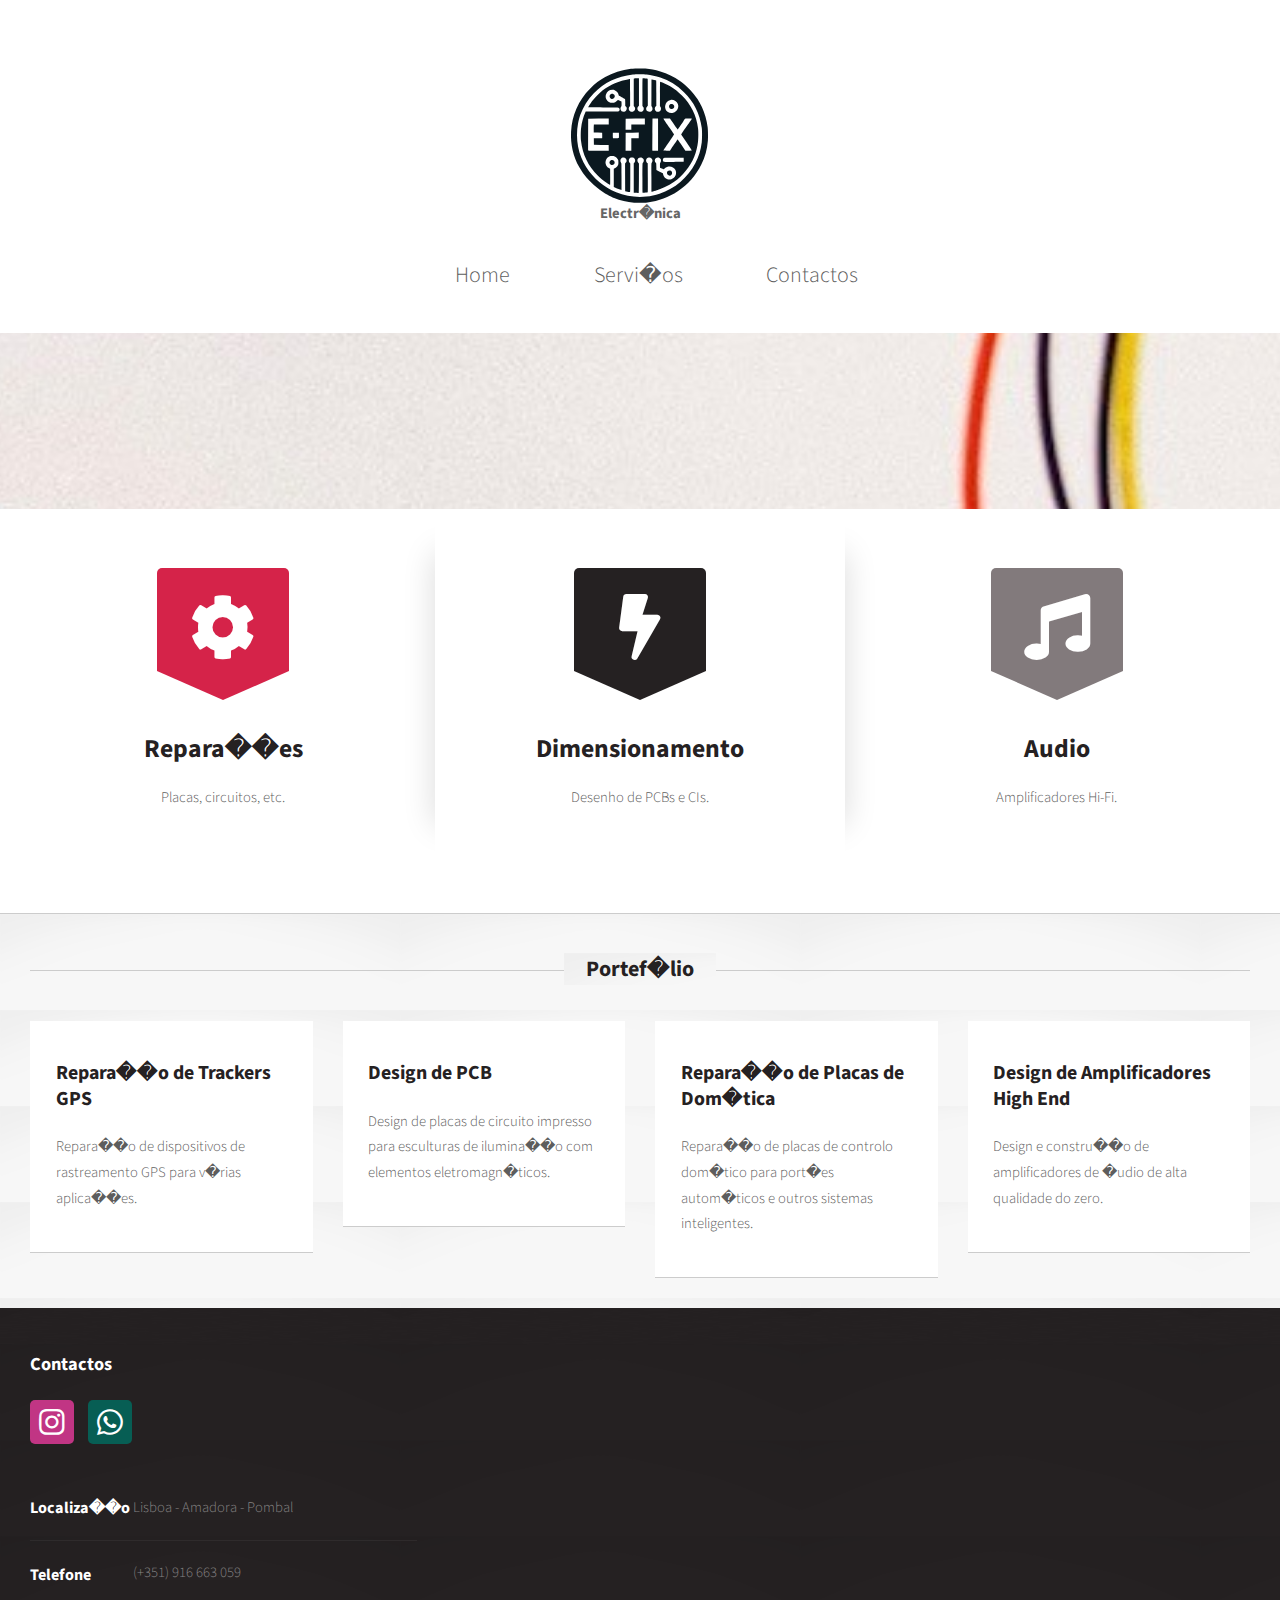
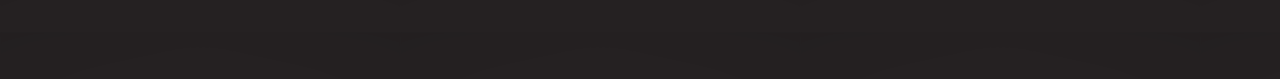
==== index.html @ b4015ce3 "asd" ====
<!DOCTYPE HTML>
<html>
	<head>
		<title>E-Fix ' Electr�nica</title>
		<meta name="viewport" content="width=device-width, initial-scale=1, user-scalable=no" />
		<link rel="stylesheet" href="assets/css/main.css" />
		<link rel="icon" href="images/favicon.ico" type="image/x-icon">
	</head>
	<body class="homepage is-preload">
		<div id="page-wrapper">

			<!-- Header -->
				<section id="header">

					<h1>
						<a href="index.html">
							<img width="150" height="150" src="images/e-fix-vector.svg" alt="e-fix">
						</a>
					</h1>
					    <h2 style="font-size: 1em; text-align: center; margin-top: -15px; color: #666;">Electr�nica</h2>

					<nav id="nav">
						<ul>
							<li class="current"><a href="index.html">Home</a></li>
							<li><a href="#intro">Servi�os</a></li>
							<li><a href="#footer">Contactos</a></li>
						</ul>
					</nav>


					<!-- Banner -->
						<section id="banner">
						</section>

					<!-- Intro -->
						<section id="intro" class="container">
							<div class="row">
								<div class="col-4 col-12-medium">
									<section class="first">
										<i class="icon solid featured fa-cog"></i>
										<header>
											<h2>Repara��es</h2>
										</header>
										<p>Placas, circuitos, etc.</p>
									</section>
								</div>
								<div class="col-4 col-12-medium">
									<section class="middle">
										<i class="icon solid featured alt fa-bolt"></i>
										<header>
											<h2>Dimensionamento</h2>
										</header>
										<p>Desenho de PCBs e CIs.</p>
									</section>
								</div>
								<div class="col-4 col-12-medium">
									<section class="last">
										<i class="icon solid featured alt2 fa-music"></i>
										<header>
											<h2>Audio</h2>
										</header>
										<p>Amplificadores Hi-Fi.</p>
									</section>
								</div>
							</div>
						</section>

				</section>

			<!-- Main -->
				<section id="main">
					<div class="container">
						<div class="row">
							<div class="col-12">

					<!-- Portef�lio com Pequenas Sec��es -->
					<section>
						<header class="major">
							<h2>Portef�lio</h2>
						</header>
						<div class="row">
							<!-- Sec��o do Portef�lio 1 -->
							<div class="col-3 col-6-medium col-12-small">
								<section class="box">
									<header>
										<h3>Repara��o de Trackers GPS</h3>
									</header>
									<p>Repara��o de dispositivos de rastreamento GPS para v�rias aplica��es.</p>
								</section>
							</div>

							<!-- Sec��o do Portef�lio 2 -->
							<div class="col-3 col-6-medium col-12-small">
								<section class="box">
									<header>
										<h3>Design de PCB</h3>
									</header>
									<p>Design de placas de circuito impresso para esculturas de ilumina��o com elementos eletromagn�ticos.</p>
								</section>
							</div>

							<!-- Sec��o do Portef�lio 3 -->
							<div class="col-3 col-6-medium col-12-small">
								<section class="box">
									<header>
										<h3>Repara��o de Placas de Dom�tica</h3>
									</header>
									<p>Repara��o de placas de controlo dom�tico para port�es autom�ticos e outros sistemas inteligentes.</p>
								</section>
							</div>


							<!-- Sec��o do Portef�lio 4 -->
							<div class="col-3 col-6-medium col-12-small">
								<section class="box">
									<header>
										<h3>Design de Amplificadores High End</h3>
									</header>
									<p>Design e constru��o de amplificadores de �udio de alta qualidade do zero.</p>
								</section>
							</div>
						</div>
					</section>

							</div>
						</div>
					</div>
				</section>

			<!-- Footer -->
				<section id="footer">
					<div class="container">
						<div class="row">
							<div class="col-4 col-12-medium">
								<section>
									<header>
										<h2>Contactos</h2>
									</header>
									<ul class="social">
										<li> <a class="icon brands fa-instagram" href="https://instagram.com/e_fix_pt" target="_blank">
												<span class="label">Instagram</span></a></li>
										<li><a class="icon brands fa-whatsapp" href="https://wa.me/916663059" target="_blank"><span class="label">WhatsApp</span></a></li>
									</ul>
									<ul class="contact">
										<li>
											<h3>Localiza��o</h3>
											<p>
												Lisboa - Amadora - Pombal
											</p>
										</li>
										<li>
											<h3>Telefone</h3>
											<p>(+351) 916 663 059</p>
										</li>
									</ul>
								</section>
							</div>
							<div class="col-12">
							</div>
						</div>
					</div>
				</section>

		</div>

		<!-- Scripts -->
			<script src="assets/js/jquery.min.js"></script>
			<script src="assets/js/jquery.dropotron.min.js"></script>
			<script src="assets/js/browser.min.js"></script>
			<script src="assets/js/breakpoints.min.js"></script>
			<script src="assets/js/util.js"></script>
			<script src="assets/js/main.js"></script>

	</body>
</html>
---- assets/css/main.css ----
@import url("fontawesome-all.min.css");
@import url("https://fonts.googleapis.com/css?family=Source+Sans+Pro:300,400,700,900,300italic");

html, body, div, span, applet, object,
iframe, h1, h2, h3, h4, h5, h6, p, blockquote,
pre, a, abbr, acronym, address, big, cite,
code, del, dfn, em, img, ins, kbd, q, s, samp,
small, strike, strong, sub, sup, tt, var, b,
u, i, center, dl, dt, dd, ol, ul, li, fieldset,
form, label, legend, table, caption, tbody,
tfoot, thead, tr, th, td, article, aside,
canvas, details, embed, figure, figcaption,
footer, header, hgroup, menu, nav, output, ruby,
section, summary, time, mark, audio, video {
	margin: 0;
	padding: 0;
	border: 0;
	font-size: 100%;
	font: inherit;
	vertical-align: baseline;}

article, aside, details, figcaption, figure,
footer, header, hgroup, menu, nav, section {
	display: block;}


#nav ul {
    font-size: 22px;
}


body {
	line-height: 1;
}

ol, ul {
	list-style: none;
}

blockquote, q {
	quotes: none;
}

	blockquote:before, blockquote:after, q:before, q:after {
		content: '';
		content: none;
	}

table {
	border-collapse: collapse;
	border-spacing: 0;
}

body {
	-webkit-text-size-adjust: none;
}

mark {
	background-color: transparent;
	color: inherit;
}

input::-moz-focus-inner {
	border: 0;
	padding: 0;
}

input, select, textarea {
	-moz-appearance: none;
	-webkit-appearance: none;
	-ms-appearance: none;
	appearance: none;
}

/* Basic */

	html {
		box-sizing: border-box;
	}

	*, *:before, *:after {
		box-sizing: inherit;
	}

	body {
		background: #252122;
		background-image: url("images/bg02.png");
	}

		body.is-preload *, body.is-preload *:before, body.is-preload *:after {
			-moz-animation: none !important;
			-webkit-animation: none !important;
			-ms-animation: none !important;
			animation: none !important;
			-moz-transition: none !important;
			-webkit-transition: none !important;
			-ms-transition: none !important;
			transition: none !important;
		}

	body, input, textarea, select {
		font-family: 'Source Sans Pro';
		font-weight: 300;
		color: #5d5d5d;
		font-size: 14pt;
		line-height: 1.75em;
	}

	strong, b {
		color: #252122;
		font-weight: 400;
	}

	i, em {
		font-style: italic;
	}

	sub {
		position: relative;
		top: 0.5em;
		font-size: 0.8em;
	}

	sup {
		position: relative;
		top: -0.5em;
		font-size: 0.8em;
	}

	blockquote {
		border-left: solid 0.75em #dddddd;
		padding: 1em 0 1em 1.5em;
		font-style: italic;
	}

	h1, h2, h3, h4, h5, h6 {
		color: #252122;
		font-weight: 700;
	}

	h1 a, h2 a, h3 a, h4 a, h5 a, h6 a {
		color: inherit;
		text-decoration: none;
	}

	h2 {
		font-size: 1.5em;
	}

	h3 {
		font-size: 1.35em;
	}

	a {
		color: #d52349;
		text-decoration: underline;
	}

		a:hover {
			text-decoration: none;
		}

	br.clear {
		clear: both;
	}

	hr {
		border: 0;
		border-top: solid 1px #dddddd;
		height: 1px;
		margin: 2em 0 2em 0;
	}

	p, ul, ol, dl, table {
		margin-bottom: 2em;
	}

/* Container */

	.container {
		margin: 0 auto;
		max-width: 100%;
		width: 70em;
	}

		@media screen and (max-width: 1680px) {

			.container {
				width: 70em;
			}

		}

		@media screen and (max-width: 1280px) {

			.container {
				width: calc(100% - 60px);
			}

		}

		@media screen and (max-width: 980px) {

			.container {
				width: calc(100% - 80px);
			}

		}

		@media screen and (max-width: 736px) {

			.container {
				width: calc(100% - 40px);
			}

		}

/* Row */

	.row {
		display: flex;
		flex-wrap: wrap;
		box-sizing: border-box;
		align-items: stretch;
	}

		.row > * {
			box-sizing: border-box;
		}

		.row.gtr-uniform > * > :last-child {
			margin-bottom: 0;
		}

		.row.aln-left {
			justify-content: flex-start;
		}

		.row.aln-center {
			justify-content: center;
		}

		.row.aln-right {
			justify-content: flex-end;
		}

		.row.aln-top {
			align-items: flex-start;
		}

		.row.aln-middle {
			align-items: center;
		}

		.row.aln-bottom {
			align-items: flex-end;
		}

		.row > .imp {
			order: -1;
		}

		.row > .col-1 {
			width: 8.33333%;
		}

		.row > .off-1 {
			margin-left: 8.33333%;
		}

		.row > .col-2 {
			width: 16.66667%;
		}

		.row > .off-2 {
			margin-left: 16.66667%;
		}

		.row > .col-3 {
			width: 25%;
		}

		.row > .off-3 {
			margin-left: 25%;
		}

		.row > .col-4 {
			width: 33.33333%;
		}

		.row > .off-4 {
			margin-left: 33.33333%;
		}

		.row > .col-5 {
			width: 41.66667%;
		}

		.row > .off-5 {
			margin-left: 41.66667%;
		}

		.row > .col-6 {
			width: 50%;
		}

		.row > .off-6 {
			margin-left: 50%;
		}

		.row > .col-7 {
			width: 58.33333%;
		}

		.row > .off-7 {
			margin-left: 58.33333%;
		}

		.row > .col-8 {
			width: 66.66667%;
		}

		.row > .off-8 {
			margin-left: 66.66667%;
		}

		.row > .col-9 {
			width: 75%;
		}

		.row > .off-9 {
			margin-left: 75%;
		}

		.row > .col-10 {
			width: 83.33333%;
		}

		.row > .off-10 {
			margin-left: 83.33333%;
		}

		.row > .col-11 {
			width: 91.66667%;
		}

		.row > .off-11 {
			margin-left: 91.66667%;
		}

		.row > .col-12 {
			width: 100%;
		}

		.row > .off-12 {
			margin-left: 100%;
		}

		.row.gtr-0 {
			margin-top: 0px;
			margin-left: 0px;
		}

			.row.gtr-0 > * {
				padding: 0px 0 0 0px;
			}

			.row.gtr-0.gtr-uniform {
				margin-top: 0px;
			}

				.row.gtr-0.gtr-uniform > * {
					padding-top: 0px;
				}

		.row.gtr-25 {
			margin-top: -12.5px;
			margin-left: -12.5px;
		}

			.row.gtr-25 > * {
				padding: 12.5px 0 0 12.5px;
			}

			.row.gtr-25.gtr-uniform {
				margin-top: -12.5px;
			}

				.row.gtr-25.gtr-uniform > * {
					padding-top: 12.5px;
				}

		.row.gtr-50 {
			margin-top: -25px;
			margin-left: -25px;
		}

			.row.gtr-50 > * {
				padding: 25px 0 0 25px;
			}

			.row.gtr-50.gtr-uniform {
				margin-top: -25px;
			}

				.row.gtr-50.gtr-uniform > * {
					padding-top: 25px;
				}

		.row {
			margin-top: -50px;
			margin-left: -50px;
		}

			.row > * {
				padding: 50px 0 0 50px;
			}

			.row.gtr-uniform {
				margin-top: -50px;
			}

				.row.gtr-uniform > * {
					padding-top: 50px;
				}

		.row.gtr-150 {
			margin-top: -75px;
			margin-left: -75px;
		}

			.row.gtr-150 > * {
				padding: 75px 0 0 75px;
			}

			.row.gtr-150.gtr-uniform {
				margin-top: -75px;
			}

				.row.gtr-150.gtr-uniform > * {
					padding-top: 75px;
				}

		.row.gtr-200 {
			margin-top: -100px;
			margin-left: -100px;
		}

			.row.gtr-200 > * {
				padding: 100px 0 0 100px;
			}

			.row.gtr-200.gtr-uniform {
				margin-top: -100px;
			}

				.row.gtr-200.gtr-uniform > * {
					padding-top: 100px;
				}

		@media screen and (max-width: 1680px) {

			.row {
				display: flex;
				flex-wrap: wrap;
				box-sizing: border-box;
				align-items: stretch;
			}

				.row > * {
					box-sizing: border-box;
				}

				.row.gtr-uniform > * > :last-child {
					margin-bottom: 0;
				}

				.row.aln-left {
					justify-content: flex-start;
				}

				.row.aln-center {
					justify-content: center;
				}

				.row.aln-right {
					justify-content: flex-end;
				}

				.row.aln-top {
					align-items: flex-start;
				}

				.row.aln-middle {
					align-items: center;
				}

				.row.aln-bottom {
					align-items: flex-end;
				}

				.row > .imp-xlarge {
					order: -1;
				}

				.row > .col-1-xlarge {
					width: 8.33333%;
				}

				.row > .off-1-xlarge {
					margin-left: 8.33333%;
				}

				.row > .col-2-xlarge {
					width: 16.66667%;
				}

				.row > .off-2-xlarge {
					margin-left: 16.66667%;
				}

				.row > .col-3-xlarge {
					width: 25%;
				}

				.row > .off-3-xlarge {
					margin-left: 25%;
				}

				.row > .col-4-xlarge {
					width: 33.33333%;
				}

				.row > .off-4-xlarge {
					margin-left: 33.33333%;
				}

				.row > .col-5-xlarge {
					width: 41.66667%;
				}

				.row > .off-5-xlarge {
					margin-left: 41.66667%;
				}

				.row > .col-6-xlarge {
					width: 50%;
				}

				.row > .off-6-xlarge {
					margin-left: 50%;
				}

				.row > .col-7-xlarge {
					width: 58.33333%;
				}

				.row > .off-7-xlarge {
					margin-left: 58.33333%;
				}

				.row > .col-8-xlarge {
					width: 66.66667%;
				}

				.row > .off-8-xlarge {
					margin-left: 66.66667%;
				}

				.row > .col-9-xlarge {
					width: 75%;
				}

				.row > .off-9-xlarge {
					margin-left: 75%;
				}

				.row > .col-10-xlarge {
					width: 83.33333%;
				}

				.row > .off-10-xlarge {
					margin-left: 83.33333%;
				}

				.row > .col-11-xlarge {
					width: 91.66667%;
				}

				.row > .off-11-xlarge {
					margin-left: 91.66667%;
				}

				.row > .col-12-xlarge {
					width: 100%;
				}

				.row > .off-12-xlarge {
					margin-left: 100%;
				}

				.row.gtr-0 {
					margin-top: 0px;
					margin-left: 0px;
				}

					.row.gtr-0 > * {
						padding: 0px 0 0 0px;
					}

					.row.gtr-0.gtr-uniform {
						margin-top: 0px;
					}

						.row.gtr-0.gtr-uniform > * {
							padding-top: 0px;
						}

				.row.gtr-25 {
					margin-top: -12.5px;
					margin-left: -12.5px;
				}

					.row.gtr-25 > * {
						padding: 12.5px 0 0 12.5px;
					}

					.row.gtr-25.gtr-uniform {
						margin-top: -12.5px;
					}

						.row.gtr-25.gtr-uniform > * {
							padding-top: 12.5px;
						}

				.row.gtr-50 {
					margin-top: -25px;
					margin-left: -25px;
				}

					.row.gtr-50 > * {
						padding: 25px 0 0 25px;
					}

					.row.gtr-50.gtr-uniform {
						margin-top: -25px;
					}

						.row.gtr-50.gtr-uniform > * {
							padding-top: 25px;
						}

				.row {
					margin-top: -50px;
					margin-left: -50px;
				}

					.row > * {
						padding: 50px 0 0 50px;
					}

					.row.gtr-uniform {
						margin-top: -50px;
					}

						.row.gtr-uniform > * {
							padding-top: 50px;
						}

				.row.gtr-150 {
					margin-top: -75px;
					margin-left: -75px;
				}

					.row.gtr-150 > * {
						padding: 75px 0 0 75px;
					}

					.row.gtr-150.gtr-uniform {
						margin-top: -75px;
					}

						.row.gtr-150.gtr-uniform > * {
							padding-top: 75px;
						}

				.row.gtr-200 {
					margin-top: -100px;
					margin-left: -100px;
				}

					.row.gtr-200 > * {
						padding: 100px 0 0 100px;
					}

					.row.gtr-200.gtr-uniform {
						margin-top: -100px;
					}

						.row.gtr-200.gtr-uniform > * {
							padding-top: 100px;
						}

		}

		@media screen and (max-width: 1280px) {

			.row {
				display: flex;
				flex-wrap: wrap;
				box-sizing: border-box;
				align-items: stretch;
			}

				.row > * {
					box-sizing: border-box;
				}

				.row.gtr-uniform > * > :last-child {
					margin-bottom: 0;
				}

				.row.aln-left {
					justify-content: flex-start;
				}

				.row.aln-center {
					justify-content: center;
				}

				.row.aln-right {
					justify-content: flex-end;
				}

				.row.aln-top {
					align-items: flex-start;
				}

				.row.aln-middle {
					align-items: center;
				}

				.row.aln-bottom {
					align-items: flex-end;
				}

				.row > .imp-large {
					order: -1;
				}

				.row > .col-1-large {
					width: 8.33333%;
				}

				.row > .off-1-large {
					margin-left: 8.33333%;
				}

				.row > .col-2-large {
					width: 16.66667%;
				}

				.row > .off-2-large {
					margin-left: 16.66667%;
				}

				.row > .col-3-large {
					width: 25%;
				}

				.row > .off-3-large {
					margin-left: 25%;
				}

				.row > .col-4-large {
					width: 33.33333%;
				}

				.row > .off-4-large {
					margin-left: 33.33333%;
				}

				.row > .col-5-large {
					width: 41.66667%;
				}

				.row > .off-5-large {
					margin-left: 41.66667%;
				}

				.row > .col-6-large {
					width: 50%;
				}

				.row > .off-6-large {
					margin-left: 50%;
				}

				.row > .col-7-large {
					width: 58.33333%;
				}

				.row > .off-7-large {
					margin-left: 58.33333%;
				}

				.row > .col-8-large {
					width: 66.66667%;
				}

				.row > .off-8-large {
					margin-left: 66.66667%;
				}

				.row > .col-9-large {
					width: 75%;
				}

				.row > .off-9-large {
					margin-left: 75%;
				}

				.row > .col-10-large {
					width: 83.33333%;
				}

				.row > .off-10-large {
					margin-left: 83.33333%;
				}

				.row > .col-11-large {
					width: 91.66667%;
				}

				.row > .off-11-large {
					margin-left: 91.66667%;
				}

				.row > .col-12-large {
					width: 100%;
				}

				.row > .off-12-large {
					margin-left: 100%;
				}

				.row.gtr-0 {
					margin-top: 0px;
					margin-left: 0px;
				}

					.row.gtr-0 > * {
						padding: 0px 0 0 0px;
					}

					.row.gtr-0.gtr-uniform {
						margin-top: 0px;
					}

						.row.gtr-0.gtr-uniform > * {
							padding-top: 0px;
						}

				.row.gtr-25 {
					margin-top: -7.5px;
					margin-left: -7.5px;
				}

					.row.gtr-25 > * {
						padding: 7.5px 0 0 7.5px;
					}

					.row.gtr-25.gtr-uniform {
						margin-top: -7.5px;
					}

						.row.gtr-25.gtr-uniform > * {
							padding-top: 7.5px;
						}

				.row.gtr-50 {
					margin-top: -15px;
					margin-left: -15px;
				}

					.row.gtr-50 > * {
						padding: 15px 0 0 15px;
					}

					.row.gtr-50.gtr-uniform {
						margin-top: -15px;
					}

						.row.gtr-50.gtr-uniform > * {
							padding-top: 15px;
						}

				.row {
					margin-top: -30px;
					margin-left: -30px;
				}

					.row > * {
						padding: 30px 0 0 30px;
					}

					.row.gtr-uniform {
						margin-top: -30px;
					}

						.row.gtr-uniform > * {
							padding-top: 30px;
						}

				.row.gtr-150 {
					margin-top: -45px;
					margin-left: -45px;
				}

					.row.gtr-150 > * {
						padding: 45px 0 0 45px;
					}

					.row.gtr-150.gtr-uniform {
						margin-top: -45px;
					}

						.row.gtr-150.gtr-uniform > * {
							padding-top: 45px;
						}

				.row.gtr-200 {
					margin-top: -60px;
					margin-left: -60px;
				}

					.row.gtr-200 > * {
						padding: 60px 0 0 60px;
					}

					.row.gtr-200.gtr-uniform {
						margin-top: -60px;
					}

						.row.gtr-200.gtr-uniform > * {
							padding-top: 60px;
						}

		}

		@media screen and (max-width: 980px) {

			.row {
				display: flex;
				flex-wrap: wrap;
				box-sizing: border-box;
				align-items: stretch;
			}

				.row > * {
					box-sizing: border-box;
				}

				.row.gtr-uniform > * > :last-child {
					margin-bottom: 0;
				}

				.row.aln-left {
					justify-content: flex-start;
				}

				.row.aln-center {
					justify-content: center;
				}

				.row.aln-right {
					justify-content: flex-end;
				}

				.row.aln-top {
					align-items: flex-start;
				}

				.row.aln-middle {
					align-items: center;
				}

				.row.aln-bottom {
					align-items: flex-end;
				}

				.row > .imp-medium {
					order: -1;
				}

				.row > .col-1-medium {
					width: 8.33333%;
				}

				.row > .off-1-medium {
					margin-left: 8.33333%;
				}

				.row > .col-2-medium {
					width: 16.66667%;
				}

				.row > .off-2-medium {
					margin-left: 16.66667%;
				}

				.row > .col-3-medium {
					width: 25%;
				}

				.row > .off-3-medium {
					margin-left: 25%;
				}

				.row > .col-4-medium {
					width: 33.33333%;
				}

				.row > .off-4-medium {
					margin-left: 33.33333%;
				}

				.row > .col-5-medium {
					width: 41.66667%;
				}

				.row > .off-5-medium {
					margin-left: 41.66667%;
				}

				.row > .col-6-medium {
					width: 50%;
				}

				.row > .off-6-medium {
					margin-left: 50%;
				}

				.row > .col-7-medium {
					width: 58.33333%;
				}

				.row > .off-7-medium {
					margin-left: 58.33333%;
				}

				.row > .col-8-medium {
					width: 66.66667%;
				}

				.row > .off-8-medium {
					margin-left: 66.66667%;
				}

				.row > .col-9-medium {
					width: 75%;
				}

				.row > .off-9-medium {
					margin-left: 75%;
				}

				.row > .col-10-medium {
					width: 83.33333%;
				}

				.row > .off-10-medium {
					margin-left: 83.33333%;
				}

				.row > .col-11-medium {
					width: 91.66667%;
				}

				.row > .off-11-medium {
					margin-left: 91.66667%;
				}

				.row > .col-12-medium {
					width: 100%;
				}

				.row > .off-12-medium {
					margin-left: 100%;
				}

				.row.gtr-0 {
					margin-top: 0px;
					margin-left: 0px;
				}

					.row.gtr-0 > * {
						padding: 0px 0 0 0px;
					}

					.row.gtr-0.gtr-uniform {
						margin-top: 0px;
					}

						.row.gtr-0.gtr-uniform > * {
							padding-top: 0px;
						}

				.row.gtr-25 {
					margin-top: -10px;
					margin-left: -10px;
				}

					.row.gtr-25 > * {
						padding: 10px 0 0 10px;
					}

					.row.gtr-25.gtr-uniform {
						margin-top: -10px;
					}

						.row.gtr-25.gtr-uniform > * {
							padding-top: 10px;
						}

				.row.gtr-50 {
					margin-top: -20px;
					margin-left: -20px;
				}

					.row.gtr-50 > * {
						padding: 20px 0 0 20px;
					}

					.row.gtr-50.gtr-uniform {
						margin-top: -20px;
					}

						.row.gtr-50.gtr-uniform > * {
							padding-top: 20px;
						}

				.row {
					margin-top: -40px;
					margin-left: -40px;
				}

					.row > * {
						padding: 40px 0 0 40px;
					}

					.row.gtr-uniform {
						margin-top: -40px;
					}

						.row.gtr-uniform > * {
							padding-top: 40px;
						}

				.row.gtr-150 {
					margin-top: -60px;
					margin-left: -60px;
				}

					.row.gtr-150 > * {
						padding: 60px 0 0 60px;
					}

					.row.gtr-150.gtr-uniform {
						margin-top: -60px;
					}

						.row.gtr-150.gtr-uniform > * {
							padding-top: 60px;
						}

				.row.gtr-200 {
					margin-top: -80px;
					margin-left: -80px;
				}

					.row.gtr-200 > * {
						padding: 80px 0 0 80px;
					}

					.row.gtr-200.gtr-uniform {
						margin-top: -80px;
					}

						.row.gtr-200.gtr-uniform > * {
							padding-top: 80px;
						}

		}

		@media screen and (max-width: 736px) {

			.row {
				display: flex;
				flex-wrap: wrap;
				box-sizing: border-box;
				align-items: stretch;
			}

				.row > * {
					box-sizing: border-box;
				}

				.row.gtr-uniform > * > :last-child {
					margin-bottom: 0;
				}

				.row.aln-left {
					justify-content: flex-start;
				}

				.row.aln-center {
					justify-content: center;
				}

				.row.aln-right {
					justify-content: flex-end;
				}

				.row.aln-top {
					align-items: flex-start;
				}

				.row.aln-middle {
					align-items: center;
				}

				.row.aln-bottom {
					align-items: flex-end;
				}

				.row > .imp-small {
					order: -1;
				}

				.row > .col-1-small {
					width: 8.33333%;
				}

				.row > .off-1-small {
					margin-left: 8.33333%;
				}

				.row > .col-2-small {
					width: 16.66667%;
				}

				.row > .off-2-small {
					margin-left: 16.66667%;
				}

				.row > .col-3-small {
					width: 25%;
				}

				.row > .off-3-small {
					margin-left: 25%;
				}

				.row > .col-4-small {
					width: 33.33333%;
				}

				.row > .off-4-small {
					margin-left: 33.33333%;
				}

				.row > .col-5-small {
					width: 41.66667%;
				}

				.row > .off-5-small {
					margin-left: 41.66667%;
				}

				.row > .col-6-small {
					width: 50%;
				}

				.row > .off-6-small {
					margin-left: 50%;
				}

				.row > .col-7-small {
					width: 58.33333%;
				}

				.row > .off-7-small {
					margin-left: 58.33333%;
				}

				.row > .col-8-small {
					width: 66.66667%;
				}

				.row > .off-8-small {
					margin-left: 66.66667%;
				}

				.row > .col-9-small {
					width: 75%;
				}

				.row > .off-9-small {
					margin-left: 75%;
				}

				.row > .col-10-small {
					width: 83.33333%;
				}

				.row > .off-10-small {
					margin-left: 83.33333%;
				}

				.row > .col-11-small {
					width: 91.66667%;
				}

				.row > .off-11-small {
					margin-left: 91.66667%;
				}

				.row > .col-12-small {
					width: 100%;
				}

				.row > .off-12-small {
					margin-left: 100%;
				}

				.row.gtr-0 {
					margin-top: 0px;
					margin-left: 0px;
				}

					.row.gtr-0 > * {
						padding: 0px 0 0 0px;
					}

					.row.gtr-0.gtr-uniform {
						margin-top: 0px;
					}

						.row.gtr-0.gtr-uniform > * {
							padding-top: 0px;
						}

				.row.gtr-25 {
					margin-top: -5px;
					margin-left: -5px;
				}

					.row.gtr-25 > * {
						padding: 5px 0 0 5px;
					}

					.row.gtr-25.gtr-uniform {
						margin-top: -5px;
					}

						.row.gtr-25.gtr-uniform > * {
							padding-top: 5px;
						}

				.row.gtr-50 {
					margin-top: -10px;
					margin-left: -10px;
				}

					.row.gtr-50 > * {
						padding: 10px 0 0 10px;
					}

					.row.gtr-50.gtr-uniform {
						margin-top: -10px;
					}

						.row.gtr-50.gtr-uniform > * {
							padding-top: 10px;
						}

				.row {
					margin-top: -20px;
					margin-left: -20px;
				}

					.row > * {
						padding: 20px 0 0 20px;
					}

					.row.gtr-uniform {
						margin-top: -20px;
					}

						.row.gtr-uniform > * {
							padding-top: 20px;
						}

				.row.gtr-150 {
					margin-top: -30px;
					margin-left: -30px;
				}

					.row.gtr-150 > * {
						padding: 30px 0 0 30px;
					}

					.row.gtr-150.gtr-uniform {
						margin-top: -30px;
					}

						.row.gtr-150.gtr-uniform > * {
							padding-top: 30px;
						}

				.row.gtr-200 {
					margin-top: -40px;
					margin-left: -40px;
				}

					.row.gtr-200 > * {
						padding: 40px 0 0 40px;
					}

					.row.gtr-200.gtr-uniform {
						margin-top: -40px;
					}

						.row.gtr-200.gtr-uniform > * {
							padding-top: 40px;
						}

		}

/* Form */

	form label {
		display: block;
		color: #252122;
		font-weight: 400;
		margin: 0 0 0.5em 0;
	}

	form input[type=text],
	form input[type=email],
	form input[type=password],
	form select,
	form textarea {
		-webkit-appearance: none;
		display: block;
		border: 0;
		padding: 0.75em 1em;
		font-size: 1em;
		border-radius: 5px;
		border: solid 1px #dddddd;
		background: #fff;
		width: 100%;
	}

		form input[type=text]:focus,
		form input[type=email]:focus,
		form input[type=password]:focus,
		form select:focus,
		form textarea:focus {
			box-shadow: inset 0px 0px 1px 1px #43bff0;
		}

	form textarea {
		height: 15em;
	}

	form ::-webkit-input-placeholder {
		color: #555 !important;
	}

	form :-moz-placeholder {
		color: #555 !important;
	}

	form ::-moz-placeholder {
		color: #555 !important;
	}

	form :-ms-input-placeholder {
		color: #555 !important;
	}

	form ::-moz-focus-inner {
		border: 0;
	}

/* Tables */

	table {
		width: 100%;
	}

		table tr {
			border-top: solid 1px #dddddd;
		}

			table tr:first-child {
				border-top: 0;
			}

		table td {
			padding: 0.5em 1em 0.5em 1em;
		}

		table th {
			text-align: left;
			padding: 0.5em 1em 0.5em 1em;
			font-weight: 700;
			margin: 0 0 1em 0;
		}

		table thead {
			border-bottom: solid 2px #dddddd;
		}

/* Section/Article */

	section, article {
		margin-bottom: 2.5em;
	}

		section > :last-child, section:last-child, article > :last-child, article:last-child {
			margin-bottom: 0;
		}

	header {
		margin: 0 0 1.5em 0;
	}

		header > p {
			display: block;
			font-style: italic;
			margin: 0.5em 0 0 0;
			padding-bottom: 0.5em;
		}

		header.major {
			position: relative;
			text-align: center;
			border-top: solid 1px #ccc;
			top: 1em;
			margin: 0 0 3em 0;
		}

			header.major h2 {
				background: #fff;
				position: relative;
				top: -0.65em;
				display: inline;
				margin: 0;
				padding: 0 1em 0 1em;
			}

	footer {
		margin: 2.25em 0 0 0;
	}

/* Box */

	.box {
		background: #ffffff;
		border-bottom: solid 1px #ccc;
		padding: 2.75em 1.75em 2.75em 1.75em;
	}

		.box .image.featured {
			position: relative;
			width: auto;
			left: 1.75em;
			top: 1.75em;
			margin: -4.5em 0 4.25em -3.5em;
		}

		.box.post header {
			padding-top: 1em;
			margin: 0 0 2em 0;
		}

		.box.post h2 {
			font-size: 2.5em;
			letter-spacing: -0.015em;
		}

		.box.post header > p {
			margin-top: 1.25em;
			font-size: 1.25em;
		}

		.box footer ul.actions {
			margin-bottom: 0;
		}

/* Button */

	input[type="button"],
	input[type="submit"],
	input[type="reset"],
	button,
	.button {
		-webkit-appearance: none;
		display: inline-block;
		text-decoration: none;
		cursor: pointer;
		border: 0;
		border-radius: 5px;
		background: #d52349;
		color: #fff !important;
		font-weight: 700;
		outline: 0;
		font-size: 1.1em;
		padding: 0.65em 1.5em 0.65em 1.5em;
		text-align: center;
		-moz-transition: background-color .25s ease-in-out;
		-webkit-transition: background-color .25s ease-in-out;
		-ms-transition: background-color .25s ease-in-out;
		transition: background-color .25s ease-in-out;
	}

		input[type="button"]:hover,
		input[type="submit"]:hover,
		input[type="reset"]:hover,
		button:hover,
		.button:hover {
			background: #e53359;
		}

		input[type="button"]:active,
		input[type="submit"]:active,
		input[type="reset"]:active,
		button:active,
		.button:active {
			background: #c51349;
		}

		input[type="button"].alt,
		input[type="submit"].alt,
		input[type="reset"].alt,
		button.alt,
		.button.alt {
			background: #252122;
		}

			input[type="button"].alt:hover,
			input[type="submit"].alt:hover,
			input[type="reset"].alt:hover,
			button.alt:hover,
			.button.alt:hover {
				background: #353132;
			}

			input[type="button"].alt:active,
			input[type="submit"].alt:active,
			input[type="reset"].alt:active,
			button.alt:active,
			.button.alt:active {
				background: #151112;
			}

		input[type="button"].icon:before,
		input[type="submit"].icon:before,
		input[type="reset"].icon:before,
		button.icon:before,
		.button.icon:before {
			opacity: 0.35;
			position: relative;
			top: 0.05em;
			margin-right: 0.75em;
		}

		input[type="button"].large,
		input[type="submit"].large,
		input[type="reset"].large,
		button.large,
		.button.large {
			font-size: 1.5em;
			padding: 0.75em 1.5em 0.75em 1.5em;
		}

/* Image */

	.image {
		display: inline-block;
		outline: 0;
	}

		.image img {
			display: block;
			width: 100%;
		}

		.image.centered {
			display: block;
			margin: 0 0 2em 0;
		}

			.image.centered img {
				margin: 0 auto;
				width: auto;
			}

		.image.featured {
			display: block;
			width: 100%;
			margin: 0 0 2em 0;
		}

		.image.left {
			float: left;
			margin: 0 2em 2em 0;
		}

/* List */

	ul {
		list-style: disc;
		padding-left: 1em;
	}

		ul li {
			padding-left: 0.5em;
		}

	ol {
		list-style: decimal;
		padding-left: 1.25em;
	}

		ol li {
			padding-left: 0.25em;
		}

/* Actions */

	ul.actions {
		list-style: none;
		padding-left: 0;
	}

		ul.actions li {
			display: inline-block;
			margin-left: 1em;
			padding-left: 0;
		}

			ul.actions li:first-child {
				margin-left: 0;
			}

/* Links */

	ul.links {
		list-style: none;
		padding-left: 0;
	}

		ul.links li {
			display: inline-block;
			border-left: solid 1px rgba(255, 255, 255, 0.05);
			padding: 0 0 0 1em;
			margin: 0 0 0 1em;
		}

			ul.links li:first-child {
				border-left: 0;
				padding-left: 0;
				margin-left: 0;
			}

/* Contact */

	ul.contact {
		list-style: none;
		padding-left: 0;
	}

		ul.contact li {
			position: relative;
			border-top: solid 1px #ddd;
			padding: 1.3em 0 1.3em 7em;
		}

			ul.contact li h3 {
				position: absolute;
				left: 0;
				top: 1.3em;
				font-size: 1.1em;
			}

			ul.contact li p {
				margin: 0;
			}

			ul.contact li:first-child {
				padding-top: 0;
				border-top: 0;
			}

				ul.contact li:first-child h3 {
					top: 0;
				}

/* Dates */

	ul.dates {
		list-style: none;
		padding-left: 0;
	}

		ul.dates li {
			position: relative;
			border-top: solid 1px #ddd;
			padding: 1.3em 0 1.3em 6.75em;
		}

		ul.dates .date {
			display: block;
			position: absolute;
			left: 0;
			top: 1.3em;
			background-color: #d52349;
			height: 3.5em;
			text-align: center;
			color: #fff;
			line-height: 1em;
			border-top-left-radius: 5px;
			border-bottom-left-radius: 5px;
			padding: 0.5em 0.75em 0 1em;
		}

			ul.dates .date:after {
				content: '';
				position: absolute;
				bottom: 0;
				right: -1.2em;
				border-left: solid 1.25em #d52349;
				border-top: solid 1.8em transparent;
				border-bottom: solid 1.8em transparent;
			}

			ul.dates .date strong {
				display: block;
				font-size: 1.75em;
				padding-top: 0.15em;
			}

		ul.dates h3 {
			font-size: 1.1em;
		}

		ul.dates p {
			margin: 0;
		}

		ul.dates li:first-child {
			border-top: 0;
			padding-top: 0;
		}

			ul.dates li:first-child .date {
				top: 0;
			}

/* Divided */

	ul.divided {
		list-style: none;
		padding-left: 0;
	}

		ul.divided li {
			border-top: solid 1px #ddd;
			padding: 1em 0 1em 0;
		}

			ul.divided li:first-child {
				border-top: 0;
				padding-top: 0;
			}

/* Social */

	ul.social {
		list-style: none;
		padding-left: 0;
		overflow: hidden;
		cursor: default;
		margin: 0 0 3.25em 0;
	}

		ul.social li {
			display: inline-block;
			padding-left: 0;
			margin-left: 0.75em;
		}

			ul.social li:first-child {
				margin-left: 0;
			}

			ul.social li a {
				display: inline-block;
				width: 3em;
				height: 3em;
				text-align: center;
				border-radius: 5px;
				background: #888;
				-moz-transition: background-color .25s ease-in-out;
				-webkit-transition: background-color .25s ease-in-out;
				-ms-transition: background-color .25s ease-in-out;
				transition: background-color .25s ease-in-out;
			}

				ul.social li a:before {
					color: #fff;
					font-size: 2em;
					line-height: 1.5em;
				}

				ul.social li a.fa-facebook {
					background: #3c5a98;
				}

					ul.social li a.fa-facebook:hover {
						background: #4c6aa8;
					}

				ul.social li a.fa-twitter {
					background: #2daae4;
				}

					ul.social li a.fa-twitter:hover {
						background: #3dbaf4;
					}

				ul.social li a.fa-instagram {
					background: #C13584;
				}

				ul.social li a.fa-whatsapp {
					background: #075e54;
				}

					ul.social li a.fa-dribbble:hover {
						background: #d4477b;
					}

				ul.social li a.fa-linkedin {
					background: #006599;
				}

					ul.social li a.fa-linkedin:hover {
						background: #1075a9;
					}

				ul.social li a.fa-tumblr {
					background: #2b4661;
				}

					ul.social li a.fa-tumblr:hover {
						background: #3b5671;
					}

				ul.social li a.fa-google-plus {
					background: #da2713;
				}

					ul.social li a.fa-google-plus:hover {
						background: #ea3723;
					}

/* Icons */

	.icon {
		text-decoration: none;
		position: relative;
		text-decoration: none;
	}

		.icon:before {
			-moz-osx-font-smoothing: grayscale;
			-webkit-font-smoothing: antialiased;
			display: inline-block;
			font-style: normal;
			font-variant: normal;
			text-rendering: auto;
			line-height: 1;
			text-transform: none !important;
			font-family: 'Font Awesome 5 Free';
			font-weight: 400;
		}

		.icon.solid:before {
			font-weight: 900;
		}

		.icon.brands:before {
			font-family: 'Font Awesome 5 Brands';
		}

		.icon:before {
			line-height: inherit;
		}

		.icon > .label {
			display: none;
		}

		.icon.featured {
			position: relative;
			display: inline-block;
			background-color: #d52349;
			width: 9em;
			padding: 1.75em 0 0.75em 0;
			border-top-left-radius: 5px;
			border-top-right-radius: 5px;
			margin: 0 0 4.5em 0;
			cursor: default;
		}

			.icon.featured:before {
				font-size: 4.5em;
				line-height: 1em;
				color: #fff;
			}

			.icon.featured:after {
				content: '';
				position: absolute;
				bottom: -1.95em;
				left: 0;
				border-top: solid 2em #d52349;
				border-left: solid 4.5em transparent;
				border-right: solid 4.5em transparent;
			}

			.icon.featured.alt {
				background-color: #252122;
			}

				.icon.featured.alt:after {
					border-top-color: #252122;
				}

			.icon.featured.alt2 {
				background-color: #827a7c;
			}

				.icon.featured.alt2:after {
					border-top-color: #827a7c;
				}

/* Page Wrapper */

	#page-wrapper > section {
		margin-bottom: 0;
	}

/* Header */

	#header {
		position: relative;
		background: #ffffff;
		border-bottom: solid 1px #ccc;
		padding: 2em 0 4em 0;
		text-align: center;
	}

		#header h1 {
			color: #252122;
			font-weight: 900;
			font-size: 2.5em;
			letter-spacing: -0.035em;
			line-height: 1;
		}

/* Nav */

	#nav {
		margin: 2.5em 0 0 0;
	}

		#nav > ul {
			margin: 0;
		}

			#nav > ul > li {
				display: inline-block;
				font-style: normal;
				margin: 0 0.35em 0 0.35em;
			}

				#nav > ul > li > ul {
					display: none;
				}

				#nav > ul > li > a {
					border-radius: 5px;
					color: #5d5d5d;
					text-decoration: none;
					padding: 0.6em 1.2em 0.6em 1.2em;
					-moz-transition: background-color .25s ease-in-out;
					-webkit-transition: background-color .25s ease-in-out;
					-ms-transition: background-color .25s ease-in-out;
					transition: background-color .25s ease-in-out;
					outline: 0;
				}

				#nav > ul > li:hover > a, #nav > ul > li.active > a {
					background: #f3f3f3;
				}


	.dropotron {
		border-radius: 5px;
		background-color: #252122;
		background-color: rgba(34, 30, 31, 0.98);
		padding: 1.25em 1.5em 1.25em 1.5em;
		font-style: italic;
		min-width: 13em;
		box-shadow: 0px 8px 15px 0px rgba(0, 0, 0, 0.5);
		text-align: left;
		margin-top: -1.25em;
		margin-left: -1px;
		list-style: none;
	}

		.dropotron a, .dropotron span {
			color: #aaa;
			text-decoration: none;
			-moz-transition: color .25s ease-in-out;
			-webkit-transition: color .25s ease-in-out;
			-ms-transition: color .25s ease-in-out;
			transition: color .25s ease-in-out;
		}

		.dropotron li {
			padding: 0.25em 0 0.25em 0;
		}

			.dropotron li:hover > a, .dropotron li:hover > span {
				color: #fff;
			}

		.dropotron.level-0 {
			margin-top: 2em;
		}

			.dropotron.level-0:before {
				content: '';
				display: block;
				position: absolute;
				left: 50%;
				margin-left: -10px;
				top: -9px;
				border-left: solid 10px transparent;
				border-right: solid 10px transparent;
				border-bottom: solid 10px #252122;
				border-bottom-color: rgba(34, 30, 31, 0.98);
			}

/* Banner */

	#banner {
		background: #CCE8F4 url("../../images/wires-banner.jpg");
		background-position: center center;
		background-size: auto 660%;
		background-repeat: no-repeat;
		text-align: center;
		position: relative;
		padding: 4em 0;
		margin: 1em 0 0 0;
	}

		#banner header {
			background-color: rgba(34, 30, 31, 0.98);
			display: inline-block;
			padding: 2.5em 5em;
			border-radius: 2px;
		}

			#banner header h2 {
				color: #fff;
				font-weight: 22;
				font-size: 2.5em;
				margin: 0 0 0.65em 0;
			}

			#banner header p {
				color: #d52349;
				padding: 0;
				font-style: normal;
				margin: 0;
				font-size: 1.5em;
			}

/* Intro */

	#intro {
		text-align: center;
		overflow: hidden;
	}

		#intro section {
			margin: 3em 0;
			padding: 2.5em 0;
		}

		#intro h2 {
			font-size: 1.75em;
		}

		#intro p {
			margin: 0;
		}

		#intro .middle {
			position: relative;
			z-index: 1;
		}

			#intro .middle:before {
				content: '';
				width: 32px;
				height: 100%;
				position: absolute;
				left: -24px;
				top: 0;
				display: block;
				z-index: -1;
				box-shadow: 32px 0 0 0 #fff, 0 -32px 0 0 #fff, 0 32px 0 0 #fff, 32px 32px 0 0 #fff, 32px -32px 0 0 #fff, 0 0 32px 0 rgba(0, 0, 0, 0.15);
			}

			#intro .middle:after {
				content: '';
				width: 32px;
				height: 100%;
				position: absolute;
				right: -24px;
				top: 0;
				display: block;
				z-index: -1;
				box-shadow: -32px 0 0 0 #fff, 0 -32px 0 0 #fff, 0 32px 0 0 #fff, -32px 32px 0 0 #fff, -32px -32px 0 0 #fff, 0 0 32px 0 rgba(0, 0, 0, 0.15);
			}

		#intro .button {
			min-width: 12em;
		}

		#intro footer {
			margin: 0;
		}

/* Main */

	#main {
		position: relative;
		background: #f7f7f7 url("images/bg02.png");
		padding: 4em 0 4em 0;
	}

		#main:before {
			content: '';
			position: absolute;
			top: 0;
			left: 0;
			width: 100%;
			background: url("images/bg01.png");
			background-size: 100% 100%;
			z-index: 0;
			opacity: 0.1;
		}

		#main .major h2 {
			background: #f7f7f7 url("images/bg02.png");
		}

/* Footer */

	#footer {
		position: relative;
		color: #858484;
		padding: 4em 0;
	}

		#footer:before {
			content: '';
			position: absolute;
			top: 0;
			left: 0;
			width: 100%;
			background: url("images/bg01.png");
			background-size: 100% 100%;
			z-index: 0;
			opacity: 0.5;
		}

		#footer a {
			color: #c5c4c4;
		}

		#footer h2, #footer h3, #footer h4, #footer h5, #footer h6, #footer strong, #footer b {
			color: #fff;
		}

			#footer h2 a, #footer h3 a, #footer h4 a, #footer h5 a, #footer h6 a, #footer strong a, #footer b a {
				color: inherit;
			}

		#footer ul.contact li,
		#footer ul.dates li,
		#footer ul.divided li {
			border-top-color: #353434;
			border-top-color: rgba(255, 255, 255, 0.05);
		}

		#footer header {
			margin: 0 0 3em 0;
		}

			#footer header h2 {
				font-size: 1.75em;
			}

/* Copyright */

	#copyright {
		text-align: center;
		margin: 3em 0 2em 0;
	}

		#copyright ul.links {
			display: inline-block;
			background: #2C2929;
			background: rgba(255, 255, 255, 0.05);
			border-radius: 5px;
			margin: 0;
			padding: 0.85em 2.25em 0.85em 2.25em;
		}

/* XLarge */

	@media screen and (max-width: 1680px) {

		/* Basic */

			body, input, textarea, select {
				font-size: 12pt;
			}

	}

/* Large */

	@media screen and (max-width: 1280px) {

		/* Basic */

			body, input, textarea, select {
				font-size: 11pt;
			}

		/* Section/Article */

			header.major {
				margin: 0.75em 0 2.5em 0;
			}

				header.major h2 {
					padding: 0 1em 0 1em;
				}

		/* Social */

			ul.social li {
				margin: 0 0 0.25em 0.75em;
			}

		/* Header */

			#header {
				padding: 4em 0 3em 0;
			}

		/* Banner */

			#banner {
				padding: 6em 0;
				margin: 3em 0 0 0;
			}

		/* Intro */

			#intro {
				padding: 0;
			}

				#intro section {
					padding: 1em 2em;
				}

				#intro .middle:before {
					left: -12px;
				}

				#intro .middle:after {
					right: -12px;
				}

		/* Main */

			#main {
				padding: 30px 0;
			}

		/* Footer */

			#footer {
				padding: 3em 0;
			}

				#footer:before {
					height: 2.5em;
				}

				#footer header {
					margin: 0 0 1.5em 0;
				}

					#footer header h2 {
						font-size: 1.25em;
					}

		/* Copyright */

			#copyright {
				margin: 0;
			}

	}

/* Medium */

	#navPanel, #titleBar {
		display: none;
	}

	@media screen and (max-width: 980px) {

		/* Basic */

			html, body {
				overflow-x: hidden;
			}

		/* Box */

			.box footer ul.actions li {
				margin: 1em 0 0 0;
				display: block;
			}

				.box footer ul.actions li .button {
					width: 100%;
				}

				.box footer ul.actions li:first-child {
					margin-top: 0;
				}

		/* Header */

			#header {
				padding: 3.5em 0 3em 0;
			}

		/* Nav */

			#nav {
				display: none;
			}

		/* Intro */

			#intro {
				padding: 3em 0 0 0;
			}

				#intro section {
					position: relative;
					border-top: solid 1px #dfdfdf;
					margin: 0;
					padding: 40px 0 0 0;
				}

					#intro section.first {
						border-top: 0;
						padding-top: 0;
					}

					#intro section p {
						margin: 0;
					}

				#intro .middle:before, #intro .middle:after {
					display: none;
				}

				#intro footer {
					padding: 3em 0 0 0;
				}

					#intro footer ul.actions {
						margin-bottom: 0;
					}

		/* Main */

			#main {
				padding: 40px 0;
			}

		/* Copyright */

			#copyright ul.links {
				display: block;
			}

		/* Nav */

			#page-wrapper {
				-moz-backface-visibility: hidden;
				-webkit-backface-visibility: hidden;
				-ms-backface-visibility: hidden;
				backface-visibility: hidden;
				-moz-transition: -moz-transform 0.5s ease;
				-webkit-transition: -webkit-transform 0.5s ease;
				-ms-transition: -ms-transform 0.5s ease;
				transition: transform 0.5s ease;
				padding-bottom: 1px;
			}

			#titleBar {
				-moz-backface-visibility: hidden;
				-webkit-backface-visibility: hidden;
				-ms-backface-visibility: hidden;
				backface-visibility: hidden;
				-moz-transition: -moz-transform 0.5s ease;
				-webkit-transition: -webkit-transform 0.5s ease;
				-ms-transition: -ms-transform 0.5s ease;
				transition: transform 0.5s ease;
				display: block;
				height: 44px;
				left: 0;
				position: fixed;
				top: 0;
				width: 100%;
				z-index: 10001;
				background: none;
			}

				#titleBar .toggle {
					text-decoration: none;
					width: 80px;
					height: 60px;
				}

					#titleBar .toggle:before {
						-moz-osx-font-smoothing: grayscale;
						-webkit-font-smoothing: antialiased;
						display: inline-block;
						font-style: normal;
						font-variant: normal;
						text-rendering: auto;
						line-height: 1;
						text-transform: none !important;
						font-family: 'Font Awesome 5 Free';
						font-weight: 900;
					}

					#titleBar .toggle:before {
						content: '\f0c9';
						display: block;
						position: absolute;
						left: 10px;
						top: 10px;
						width: 50px;
						height: 40px;
						line-height: 40px;
						font-size: 18px;
						color: #fff;
						text-align: center;
						background: rgba(150, 150, 150, 0.75);
						border-radius: 5px;
					}

					#titleBar .toggle:active:before {
						background-color: #969696;
					}

			#navPanel {
				-moz-backface-visibility: hidden;
				-webkit-backface-visibility: hidden;
				-ms-backface-visibility: hidden;
				backface-visibility: hidden;
				-moz-transform: translateX(-275px);
				-webkit-transform: translateX(-275px);
				-ms-transform: translateX(-275px);
				transform: translateX(-275px);
				-moz-transition: -moz-transform 0.5s ease;
				-webkit-transition: -webkit-transform 0.5s ease;
				-ms-transition: -ms-transform 0.5s ease;
				transition: transform 0.5s ease;
				display: block;
				height: 100%;
				left: 0;
				overflow-y: auto;
				position: fixed;
				top: 0;
				width: 275px;
				z-index: 10002;
				color: #858484;
				background-image: url("images/bg02.png");
				box-shadow: inset -3px 0px 5px 0px rgba(0, 0, 0, 0.35);
			}

				#navPanel .link {
					display: block;
					color: #888;
					text-decoration: none;
					height: 44px;
					line-height: 44px;
					border-top: solid 1px rgba(255, 255, 255, 0.05);
					padding: 0 1em 0 1em;
					font-style: italic;
				}

					#navPanel .link:first-child {
						border-top: 0;
					}

				#navPanel .indent-1 {
					display: inline-block;
					width: 1em;
				}

				#navPanel .indent-2 {
					display: inline-block;
					width: 2em;
				}

				#navPanel .indent-3 {
					display: inline-block;
					width: 3em;
				}

				#navPanel .indent-4 {
					display: inline-block;
					width: 4em;
				}

				#navPanel .indent-5 {
					display: inline-block;
					width: 5em;
				}

				#navPanel .depth-0 {
					color: #fff;
				}

			body.navPanel-visible #page-wrapper {
				-moz-transform: translateX(275px);
				-webkit-transform: translateX(275px);
				-ms-transform: translateX(275px);
				transform: translateX(275px);
			}

			body.navPanel-visible #titleBar {
				-moz-transform: translateX(275px);
				-webkit-transform: translateX(275px);
				-ms-transform: translateX(275px);
				transform: translateX(275px);
			}

			body.navPanel-visible #navPanel {
				-moz-transform: translateX(0);
				-webkit-transform: translateX(0);
				-ms-transform: translateX(0);
				transform: translateX(0);
			}

	}

/* Small */

	@media screen and (max-width: 736px) {

		/* Basic */

			body, input, textarea, select {
				font-size: 11pt;
			}

			h2, h3, h4, h5, h6 {
				font-size: 1.25em;
			}

		/* Button */

			input[type="button"].large,
			input[type="submit"].large,
			input[type="reset"].large,
			button.large,
			.button.large {
				font-size: 1.1em;
				padding: 0.65em 1.5em 0.65em 1.5em;
			}

		/* Actions */

			ul.actions li {
				margin: 1em 0 0 0;
				display: block;
			}

				ul.actions li .button {
					width: 100%;
				}

				ul.actions li:first-child {
					margin-top: 0;
				}

		/* Section/Article */

			section, article {
				margin-bottom: 20px;
			}

			header {
				margin: 0 0 1em 0;
			}

			footer {
				margin: 2em 0 0 0;
			}

		/* Box */

			.box {
				padding: 25px 15px 20px 15px;
			}

				.box .image.featured {
					left: 15px;
					top: 15px;
					margin: -40px 0 40px -30px;
				}

				.box.post header {
					padding-top: 0;
					margin: 0 0 1em 0;
				}

				.box.post h2 {
					font-size: 1.5em;
					line-height: 1.5em;
				}

				.box.post header > p {
					margin-top: 0;
					font-size: 1em;
				}

		/* Divided */

			ul.divided li {
				padding: 0.5em 0 0.5em 0;
			}

		/* Contact */

			ul.contact li {
				padding: 0.8em 0 0.8em 7em;
			}

				ul.contact li h3 {
					top: 0.8em;
				}

		/* Dates */

			ul.dates li {
				padding-left: 6em;
			}

			ul.dates h3 {
				margin: 0 0 0.5em 0;
			}

		/* Links */

			ul.links li {
				display: block;
				padding: 0.25em 0 0 0;
				margin: 0.25em 0 0 0;
				border-left: 0;
			}

				ul.links li:first-child {
					padding-top: 0;
					margin-top: 0;
				}

		/* Social */

			ul.social li {
				margin: 0 0.5em 0.75em 0;
			}

		/* Icons */

			.icon.featured {
				width: 8em;
				margin: 0 0 3em 0;
			}

				.icon.featured:after {
					border-left: solid 4em transparent;
					border-right: solid 4em transparent;
				}

		/* Header */

			#header {
				text-align: center;
				padding: 2em 0;
			}

				#header h1 {
					color: #252122;
					font-weight: 900;
					font-size: 1.75em;
					letter-spacing: -0.035em;
				}

		/* Intro */

			#intro {
				padding: 2em 0 0 0;
			}

				#intro section {
					padding: 40px 0 0 0;
					margin: 20px 0 0 0;
				}

				#intro h2 {
					font-size: 1.25em;
				}

		/* Banner */

			#banner {
				padding: 6em 0;
				margin: 2em 0 0 0;
			}

				#banner header {
					padding: 1.5em 1em 1.5em 1em;
					display: block;
					border-radius: 0;
				}

					#banner header h2 {
						font-size: 1.5em;
						line-height: 1.5em;
						margin: 0 0 0.25em 0;
					}

					#banner header p {
						font-size: 1.2em;
					}

		/* Main */

			#main {
				padding: 20px 0;
			}

		/* Footer */

			#footer {
				padding: 40px 0 20px 0;
			}

	}
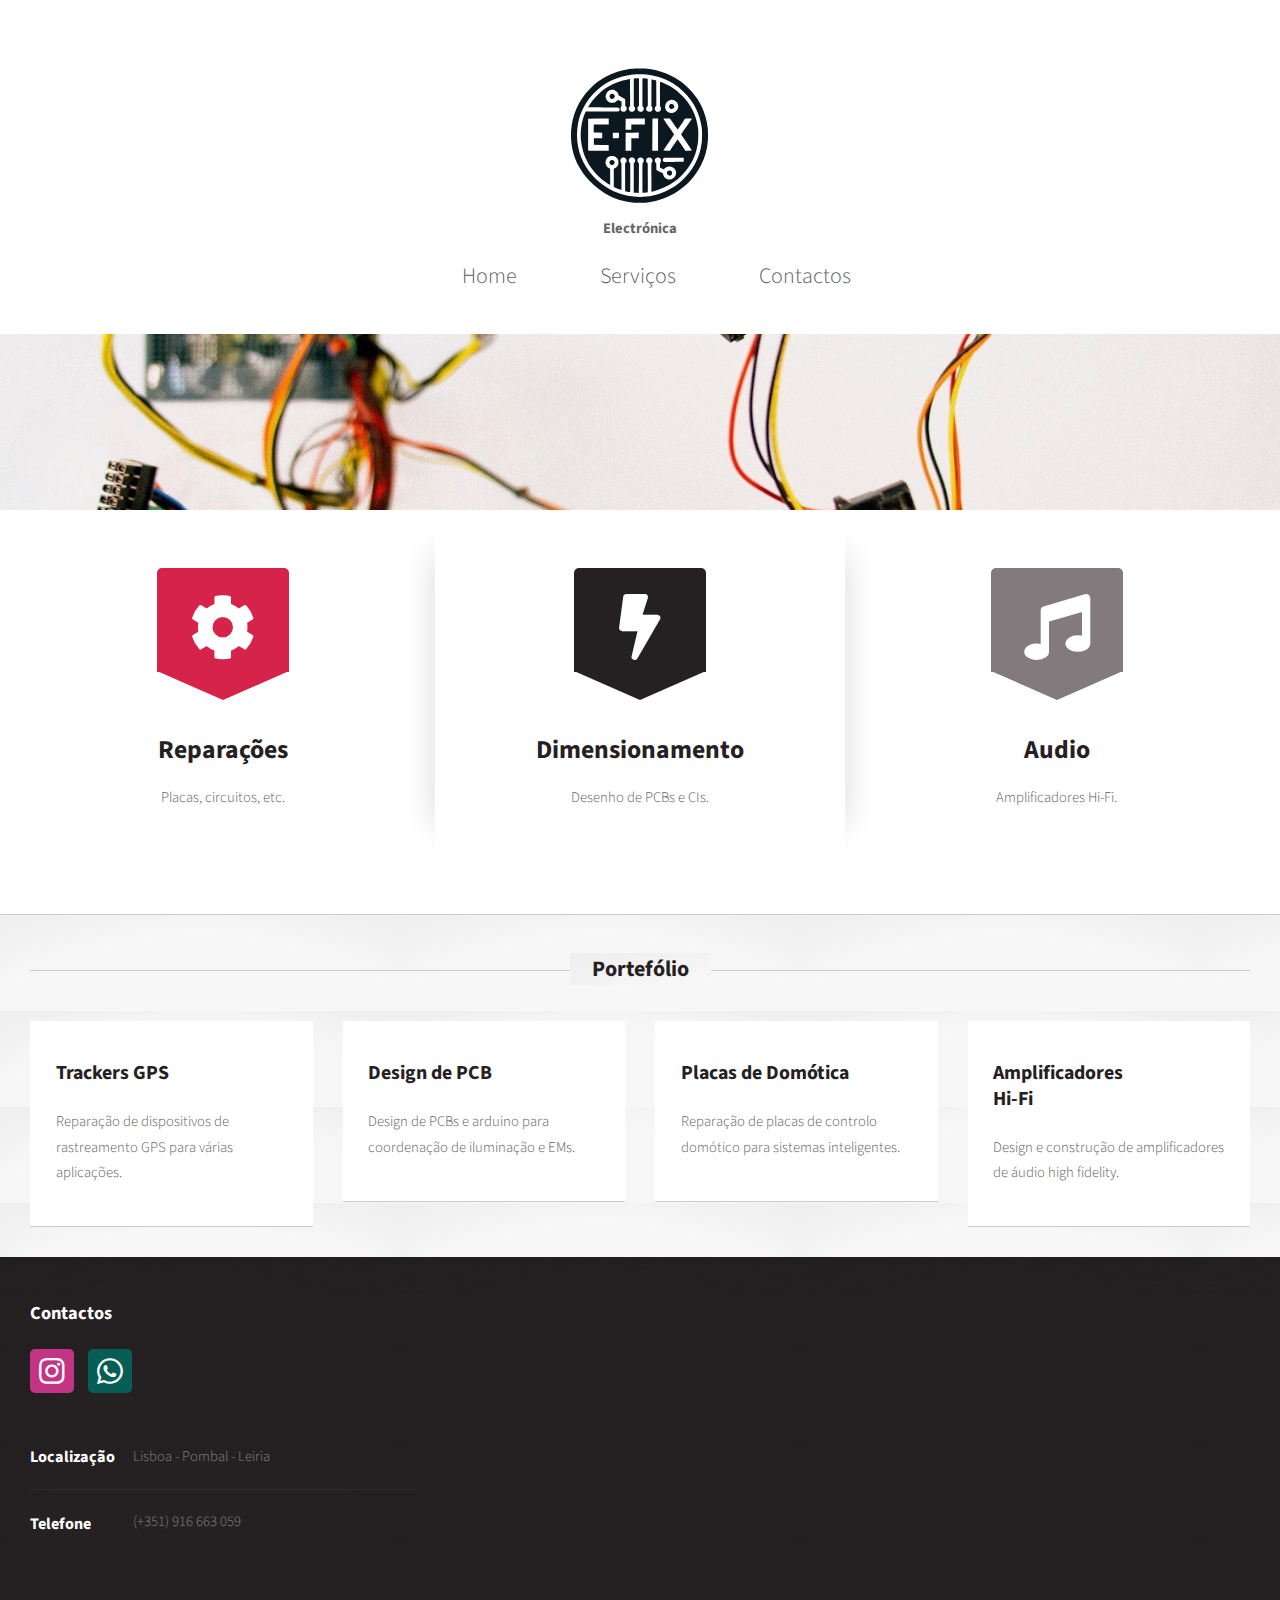
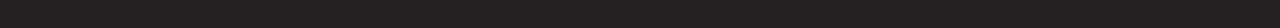
==== commit de64c205: "aa" ====
--- a/index.html
+++ b/index.html
@@ -1,7 +1,8 @@
 <!DOCTYPE HTML>
 <html>
 	<head>
-		<title>E-Fix ' Electr�nica</title>
+		<title>E-Fix Electr�nica</title>
+		<metas charset="UTF-8">
 		<meta name="viewport" content="width=device-width, initial-scale=1, user-scalable=no" />
 		<link rel="stylesheet" href="assets/css/main.css" />
 		<link rel="icon" href="images/favicon.ico" type="image/x-icon">
@@ -17,7 +18,7 @@
 							<img width="150" height="150" src="images/e-fix-vector.svg" alt="e-fix">
 						</a>
 					</h1>
-					    <h2 style="font-size: 1em; text-align: center; margin-top: -15px; color: #666;">Electr�nica</h2>
+					    <h2 style="font-size: 1em; text-align: center; margin-top: 0px; color: #666;">Electr�nica</h2>
 
 					<nav id="nav">
 						<ul>
@@ -83,7 +84,7 @@
 							<div class="col-3 col-6-medium col-12-small">
 								<section class="box">
 									<header>
-										<h3>Repara��o de Trackers GPS</h3>
+										<h3>Trackers GPS</h3>
 									</header>
 									<p>Repara��o de dispositivos de rastreamento GPS para v�rias aplica��es.</p>
 								</section>
@@ -95,7 +96,7 @@
 									<header>
 										<h3>Design de PCB</h3>
 									</header>
-									<p>Design de placas de circuito impresso para esculturas de ilumina��o com elementos eletromagn�ticos.</p>
+									<p>Design de PCBs e arduino para coordena��o de ilumina��o e EMs.</p>
 								</section>
 							</div>
 
@@ -103,9 +104,9 @@
 							<div class="col-3 col-6-medium col-12-small">
 								<section class="box">
 									<header>
-										<h3>Repara��o de Placas de Dom�tica</h3>
+										<h3>Placas de Dom�tica</h3>
 									</header>
-									<p>Repara��o de placas de controlo dom�tico para port�es autom�ticos e outros sistemas inteligentes.</p>
+									<p>Repara��o de placas de controlo dom�tico para sistemas inteligentes.</p>
 								</section>
 							</div>
 
@@ -114,9 +115,9 @@
 							<div class="col-3 col-6-medium col-12-small">
 								<section class="box">
 									<header>
-										<h3>Design de Amplificadores High End</h3>
+										<h3>Amplificadores</h3> <h3>Hi-Fi</h3>
 									</header>
-									<p>Design e constru��o de amplificadores de �udio de alta qualidade do zero.</p>
+									<p>Design e constru��o de amplificadores de �udio high fidelity.</p>
 								</section>
 							</div>
 						</div>
@@ -145,7 +146,7 @@
 										<li>
 											<h3>Localiza��o</h3>
 											<p>
-												Lisboa - Amadora - Pombal
+												Lisboa - Pombal - Leiria
 											</p>
 										</li>
 										<li>
--- a/assets/css/main.css
+++ b/assets/css/main.css
@@ -2087,7 +2087,7 @@
 /* Nav */
 
 	#nav {
-		margin: 2.5em 0 0 0;
+		margin: 1.5em 0 0 0;
 	}
 
 		#nav > ul {
@@ -2174,11 +2174,11 @@
 	#banner {
 		background: #CCE8F4 url("../../images/wires-banner.jpg");
 		background-position: center center;
-		background-size: auto 660%;
+		background-size: cover;
 		background-repeat: no-repeat;
 		text-align: center;
 		position: relative;
-		padding: 4em 0;
+		padding: 3em 0;
 		margin: 1em 0 0 0;
 	}
 
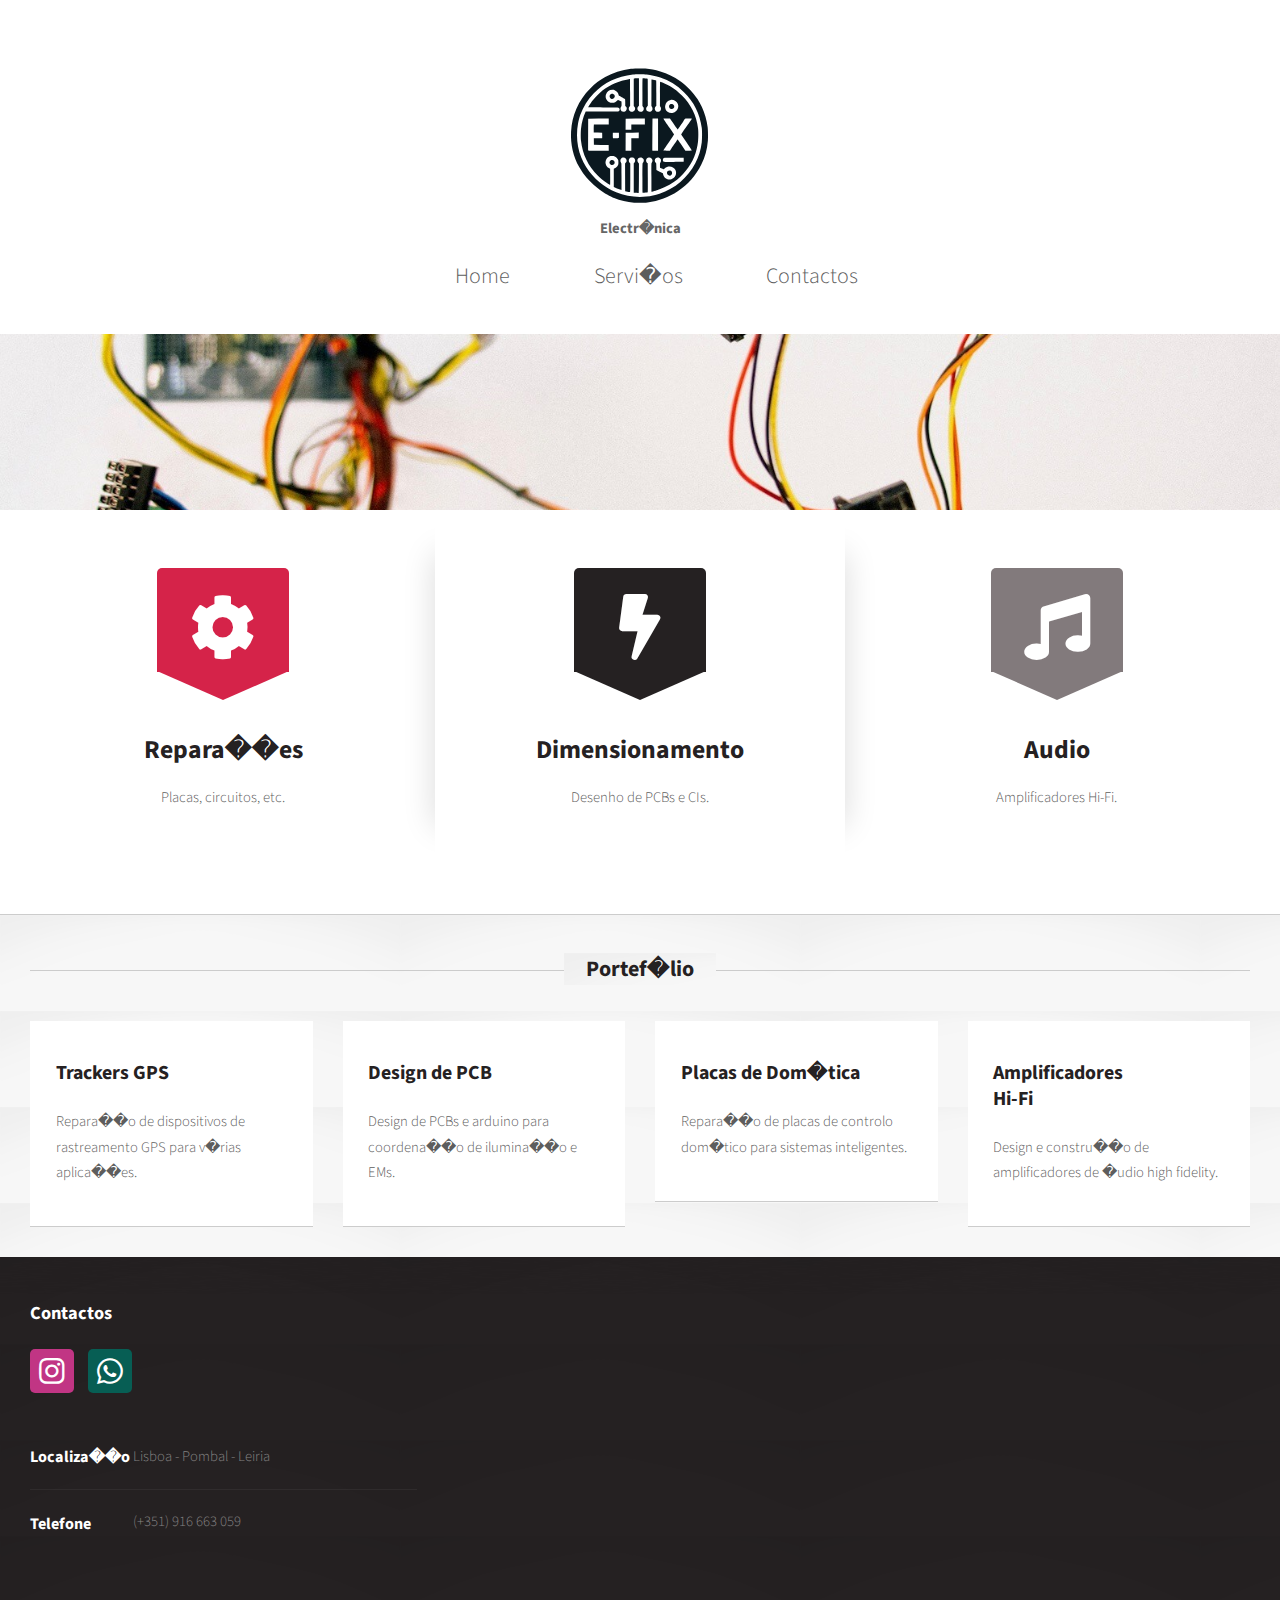
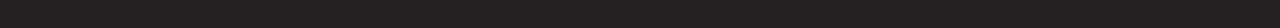
==== commit cf8594c0: "typo" ====
--- a/index.html
+++ b/index.html
@@ -2,7 +2,7 @@
 <html>
 	<head>
 		<title>E-Fix Electr�nica</title>
-		<metas charset="UTF-8">
+		<meta charset="UTF-8">
 		<meta name="viewport" content="width=device-width, initial-scale=1, user-scalable=no" />
 		<link rel="stylesheet" href="assets/css/main.css" />
 		<link rel="icon" href="images/favicon.ico" type="image/x-icon">
@@ -173,4 +173,4 @@
 			<script src="assets/js/main.js"></script>
 
 	</body>
-</html>   +</html>   
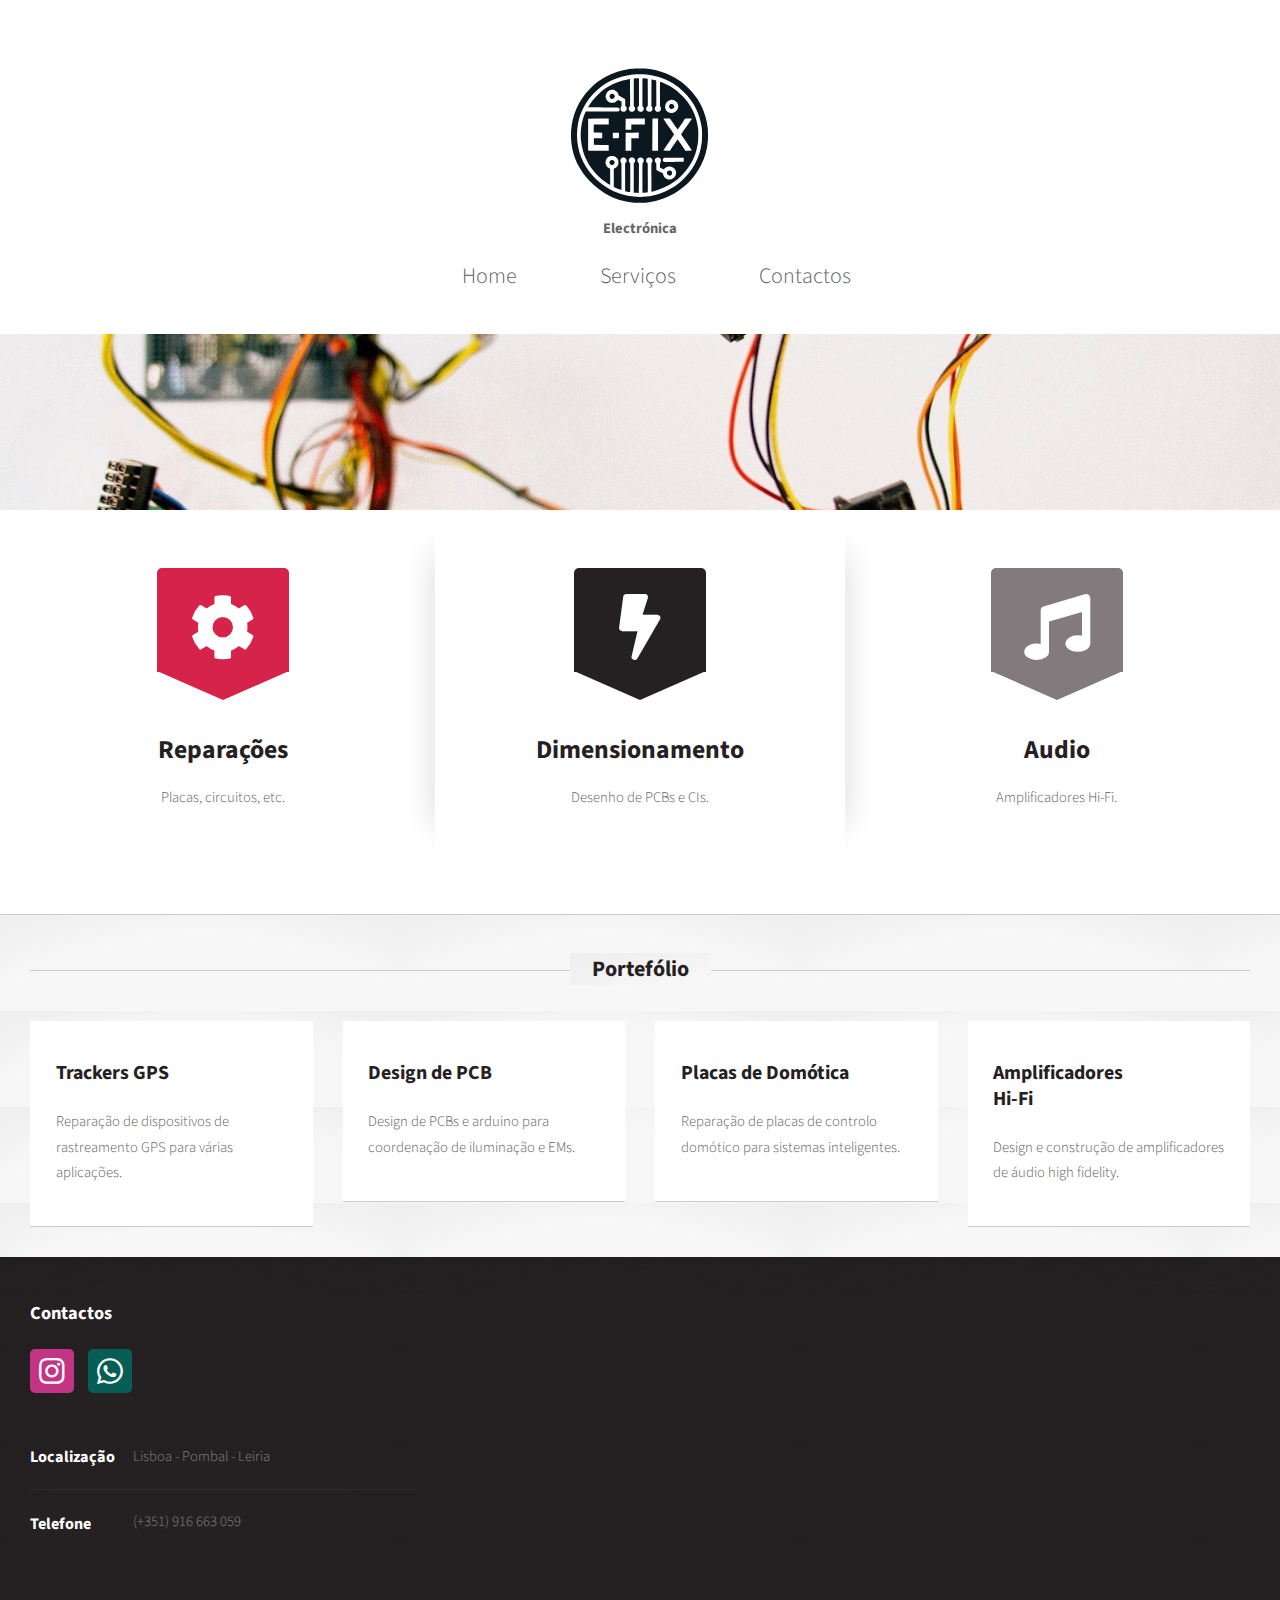
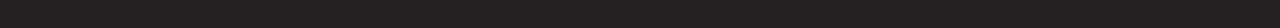
==== commit f2133cf0: "Update index.html" ====
--- a/index.html
+++ b/index.html
@@ -1,8 +1,8 @@
 <!DOCTYPE HTML>
 <html>
 	<head>
-		<title>E-Fix Electr�nica</title>
 		<meta charset="UTF-8">
+		<title>E-Fix Electrónica</title>
 		<meta name="viewport" content="width=device-width, initial-scale=1, user-scalable=no" />
 		<link rel="stylesheet" href="assets/css/main.css" />
 		<link rel="icon" href="images/favicon.ico" type="image/x-icon">
@@ -18,12 +18,12 @@
 							<img width="150" height="150" src="images/e-fix-vector.svg" alt="e-fix">
 						</a>
 					</h1>
-					    <h2 style="font-size: 1em; text-align: center; margin-top: 0px; color: #666;">Electr�nica</h2>
+					    <h2 style="font-size: 1em; text-align: center; margin-top: 0px; color: #666;">Electrónica</h2>
 
 					<nav id="nav">
 						<ul>
 							<li class="current"><a href="index.html">Home</a></li>
-							<li><a href="#intro">Servi�os</a></li>
+							<li><a href="#intro">Serviços</a></li>
 							<li><a href="#footer">Contactos</a></li>
 						</ul>
 					</nav>
@@ -40,7 +40,7 @@
 									<section class="first">
 										<i class="icon solid featured fa-cog"></i>
 										<header>
-											<h2>Repara��es</h2>
+											<h2>Reparações</h2>
 										</header>
 										<p>Placas, circuitos, etc.</p>
 									</section>
@@ -74,50 +74,50 @@
 						<div class="row">
 							<div class="col-12">
 
-					<!-- Portef�lio com Pequenas Sec��es -->
+					<!-- Portefólio com Pequenas Secções -->
 					<section>
 						<header class="major">
-							<h2>Portef�lio</h2>
+							<h2>Portefólio</h2>
 						</header>
 						<div class="row">
-							<!-- Sec��o do Portef�lio 1 -->
+							<!-- Secção do Portefólio 1 -->
 							<div class="col-3 col-6-medium col-12-small">
 								<section class="box">
 									<header>
 										<h3>Trackers GPS</h3>
 									</header>
-									<p>Repara��o de dispositivos de rastreamento GPS para v�rias aplica��es.</p>
+									<p>Reparação de dispositivos de rastreamento GPS para várias aplicações.</p>
 								</section>
 							</div>
 
-							<!-- Sec��o do Portef�lio 2 -->
+							<!-- Secção do Portefólio 2 -->
 							<div class="col-3 col-6-medium col-12-small">
 								<section class="box">
 									<header>
 										<h3>Design de PCB</h3>
 									</header>
-									<p>Design de PCBs e arduino para coordena��o de ilumina��o e EMs.</p>
+									<p>Design de PCBs e arduino para coordenação de iluminação e EMs.</p>
 								</section>
 							</div>
 
-							<!-- Sec��o do Portef�lio 3 -->
+							<!-- Secção do Portefólio 3 -->
 							<div class="col-3 col-6-medium col-12-small">
 								<section class="box">
 									<header>
-										<h3>Placas de Dom�tica</h3>
+										<h3>Placas de Domótica</h3>
 									</header>
-									<p>Repara��o de placas de controlo dom�tico para sistemas inteligentes.</p>
+									<p>Reparação de placas de controlo domótico para sistemas inteligentes.</p>
 								</section>
 							</div>
 
 
-							<!-- Sec��o do Portef�lio 4 -->
+							<!-- Secção do Portefólio 4 -->
 							<div class="col-3 col-6-medium col-12-small">
 								<section class="box">
 									<header>
 										<h3>Amplificadores</h3> <h3>Hi-Fi</h3>
 									</header>
-									<p>Design e constru��o de amplificadores de �udio high fidelity.</p>
+									<p>Design e construção de amplificadores de áudio high fidelity.</p>
 								</section>
 							</div>
 						</div>
@@ -144,7 +144,7 @@
 									</ul>
 									<ul class="contact">
 										<li>
-											<h3>Localiza��o</h3>
+											<h3>Localização</h3>
 											<p>
 												Lisboa - Pombal - Leiria
 											</p>
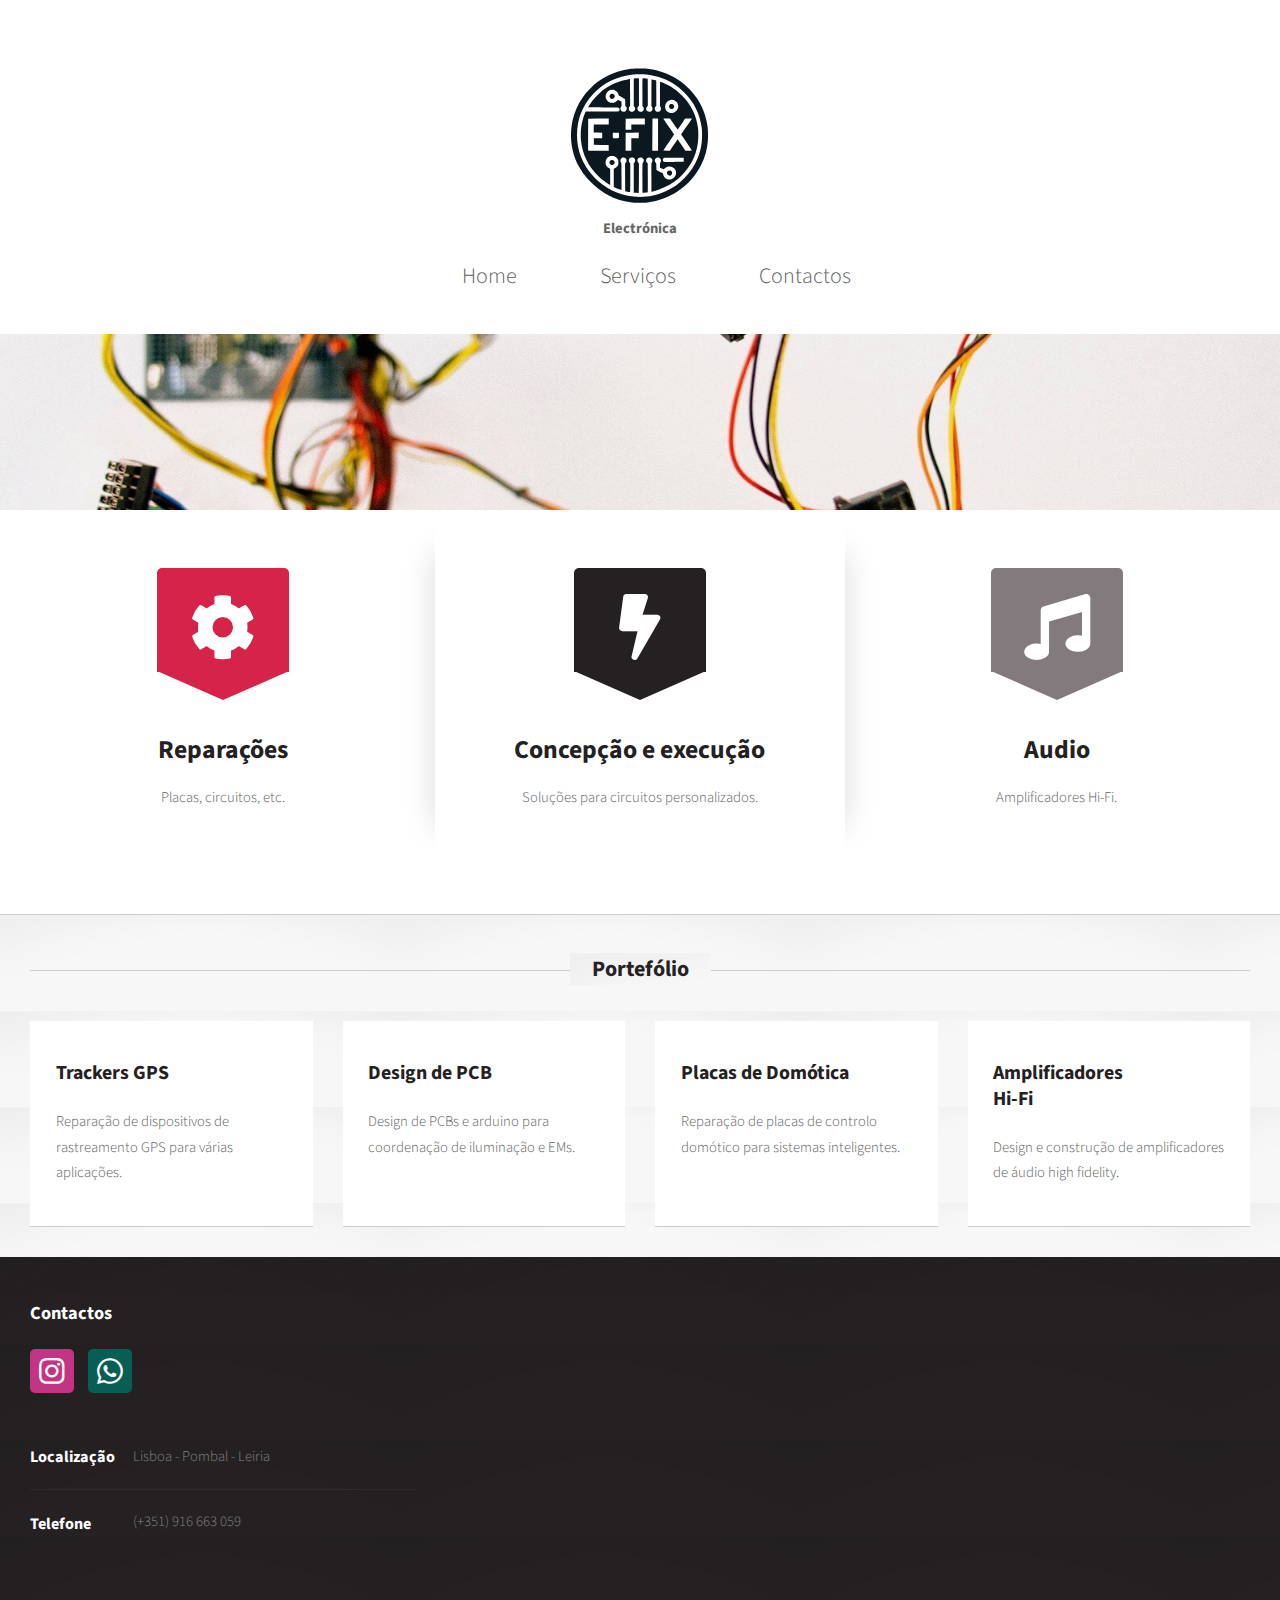
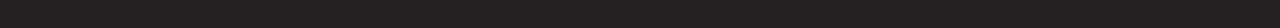
==== commit 0c70194e: "Update index.html" ====
--- a/index.html
+++ b/index.html
@@ -49,9 +49,9 @@
 									<section class="middle">
 										<i class="icon solid featured alt fa-bolt"></i>
 										<header>
-											<h2>Dimensionamento</h2>
+											<h2>Concepção e execução</h2>
 										</header>
-										<p>Desenho de PCBs e CIs.</p>
+										<p>Soluções para circuitos personalizados.</p>
 									</section>
 								</div>
 								<div class="col-4 col-12-medium">
--- a/assets/css/main.css
+++ b/assets/css/main.css
@@ -1569,6 +1569,7 @@
 /* Box */
 
 	.box {
+		height: 100%;
 		background: #ffffff;
 		border-bottom: solid 1px #ccc;
 		padding: 2.75em 1.75em 2.75em 1.75em;
@@ -2904,4 +2905,4 @@
 				padding: 40px 0 20px 0;
 			}
 
-	}+	}
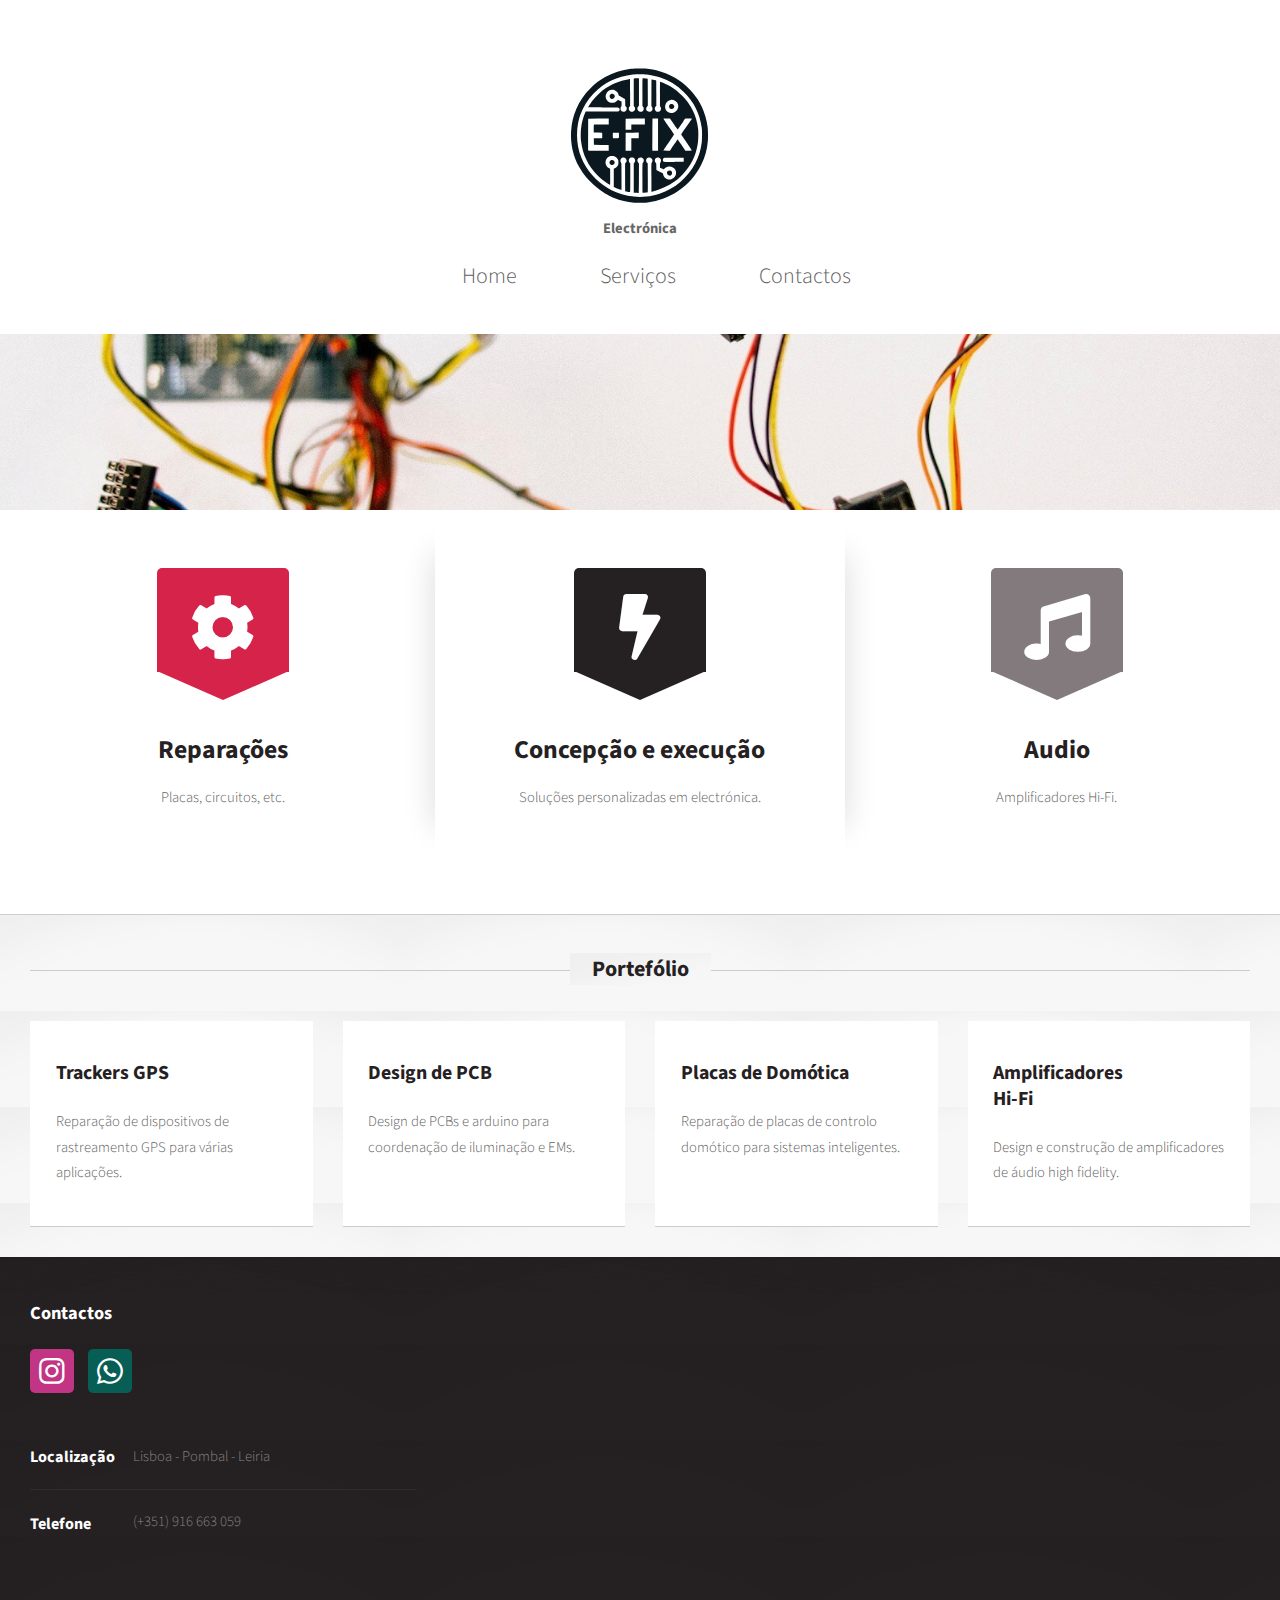
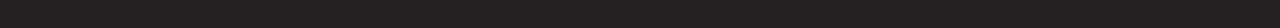
==== commit 9b52114d: "Update index.html" ====
--- a/index.html
+++ b/index.html
@@ -51,7 +51,7 @@
 										<header>
 											<h2>Concepção e execução</h2>
 										</header>
-										<p>Soluções para circuitos personalizados.</p>
+										<p>Soluções personalizadas em electrónica.</p>
 									</section>
 								</div>
 								<div class="col-4 col-12-medium">
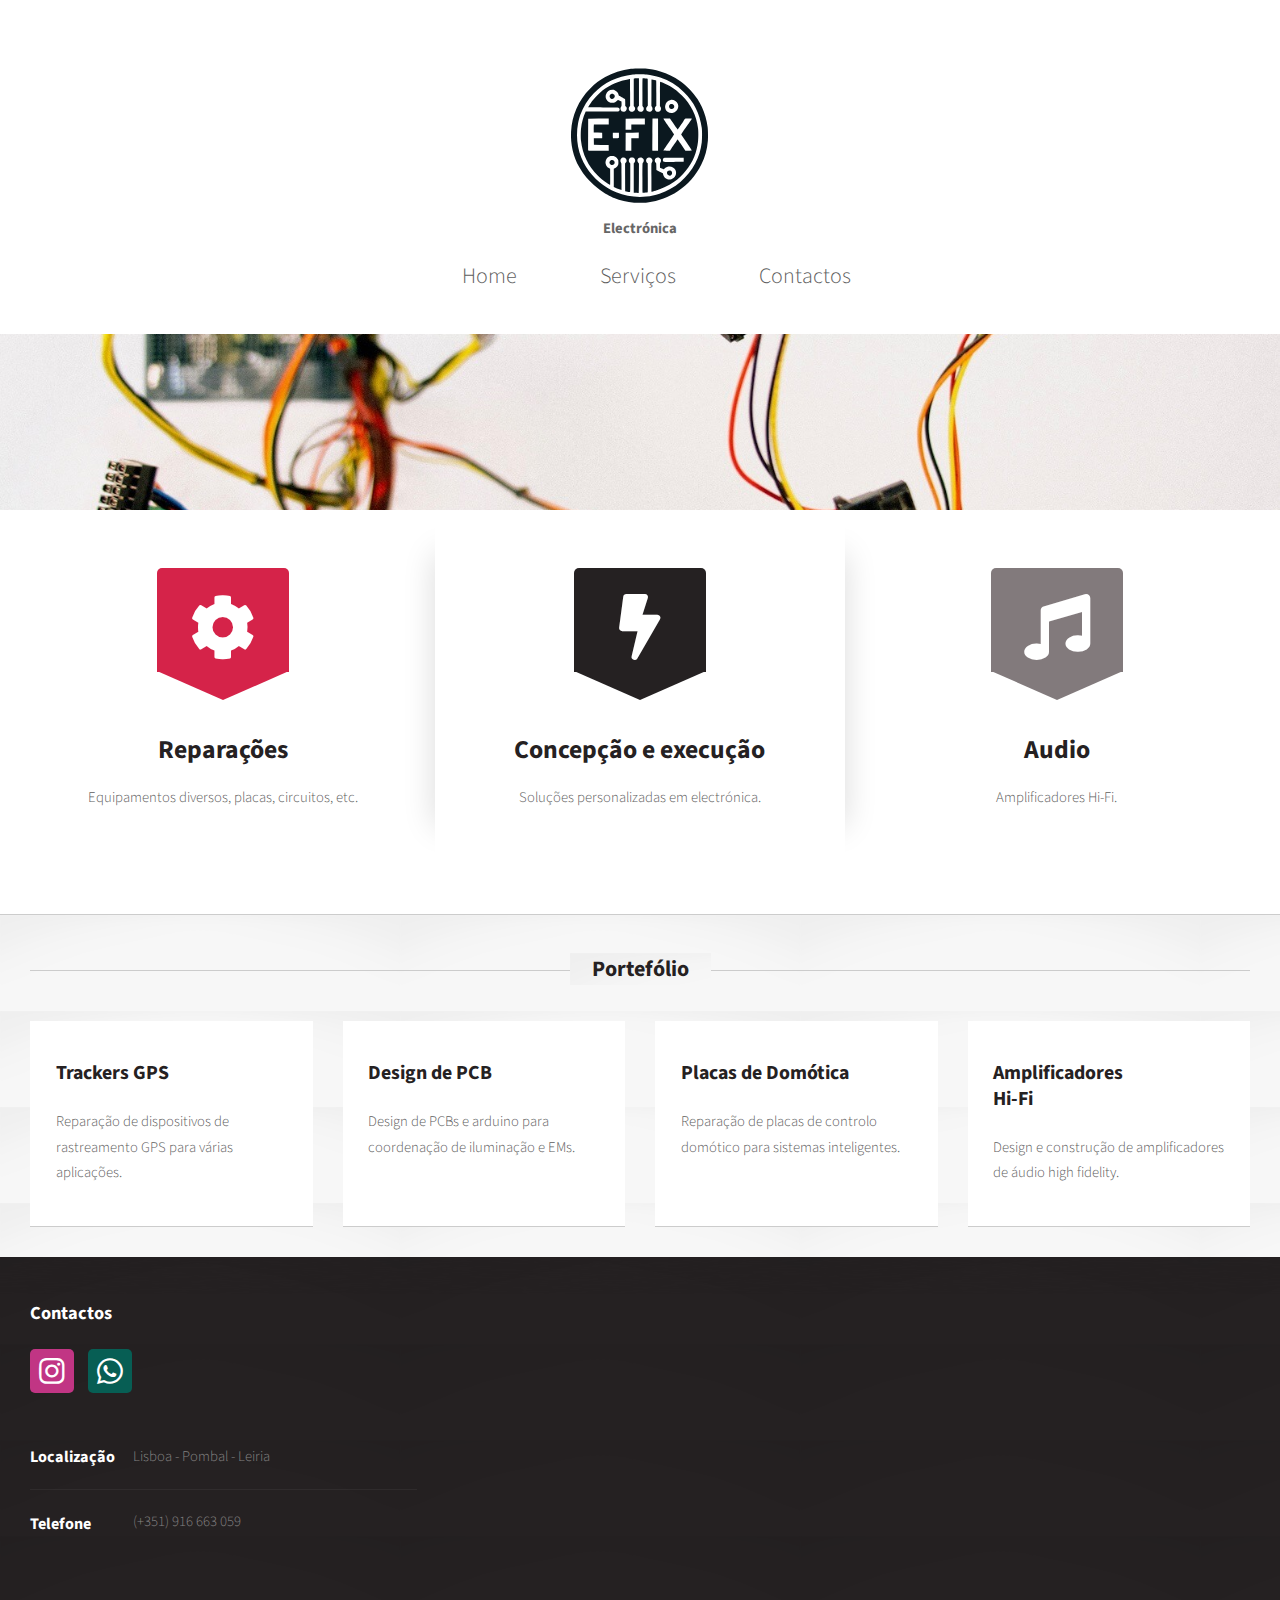
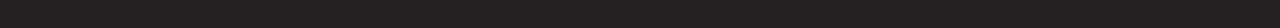
==== commit 032d8f21: "Update index.html" ====
--- a/index.html
+++ b/index.html
@@ -42,7 +42,7 @@
 										<header>
 											<h2>Reparações</h2>
 										</header>
-										<p>Placas, circuitos, etc.</p>
+										<p>Equipamentos diversos, placas, circuitos, etc.</p>
 									</section>
 								</div>
 								<div class="col-4 col-12-medium">
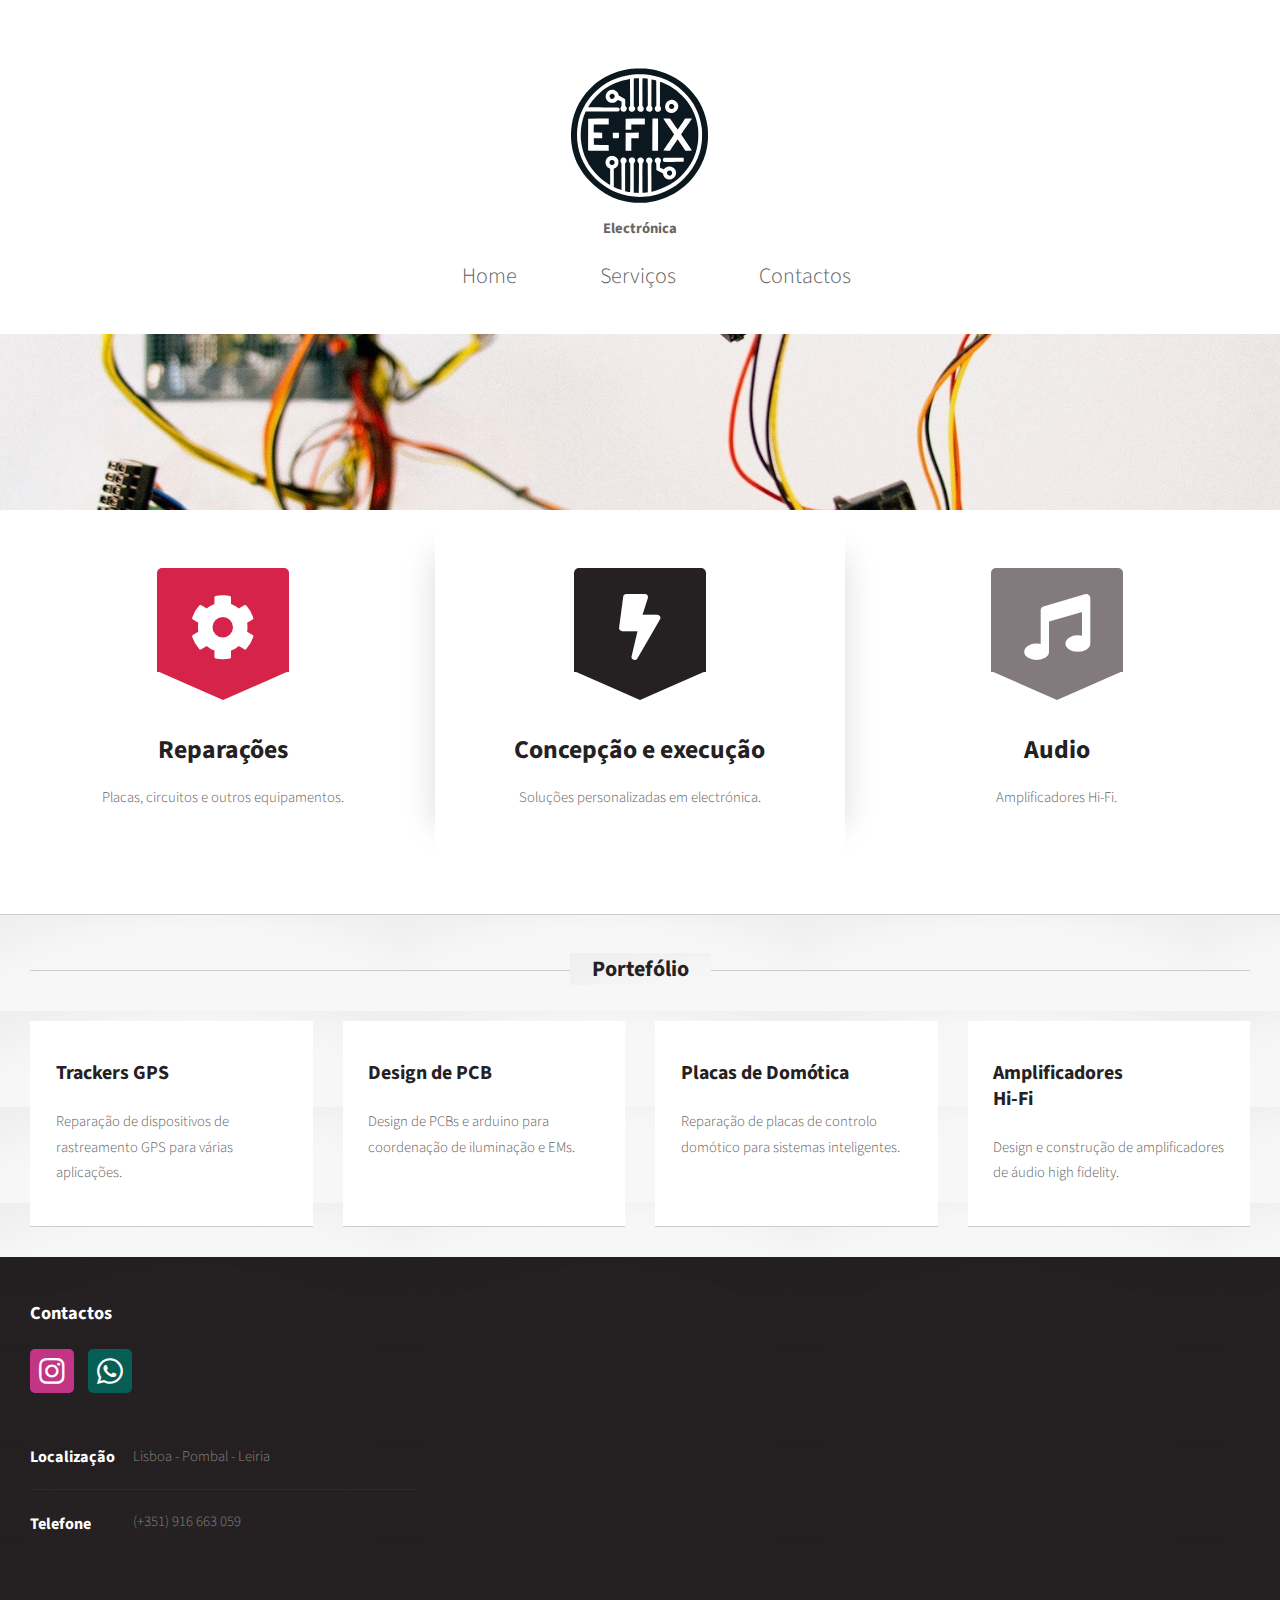
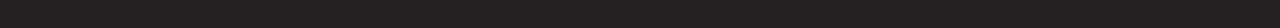
==== commit 53f29478: "Update index.html" ====
--- a/index.html
+++ b/index.html
@@ -42,7 +42,7 @@
 										<header>
 											<h2>Reparações</h2>
 										</header>
-										<p>Equipamentos diversos, placas, circuitos, etc.</p>
+										<p>Placas, circuitos e outros equipamentos.</p>
 									</section>
 								</div>
 								<div class="col-4 col-12-medium">
